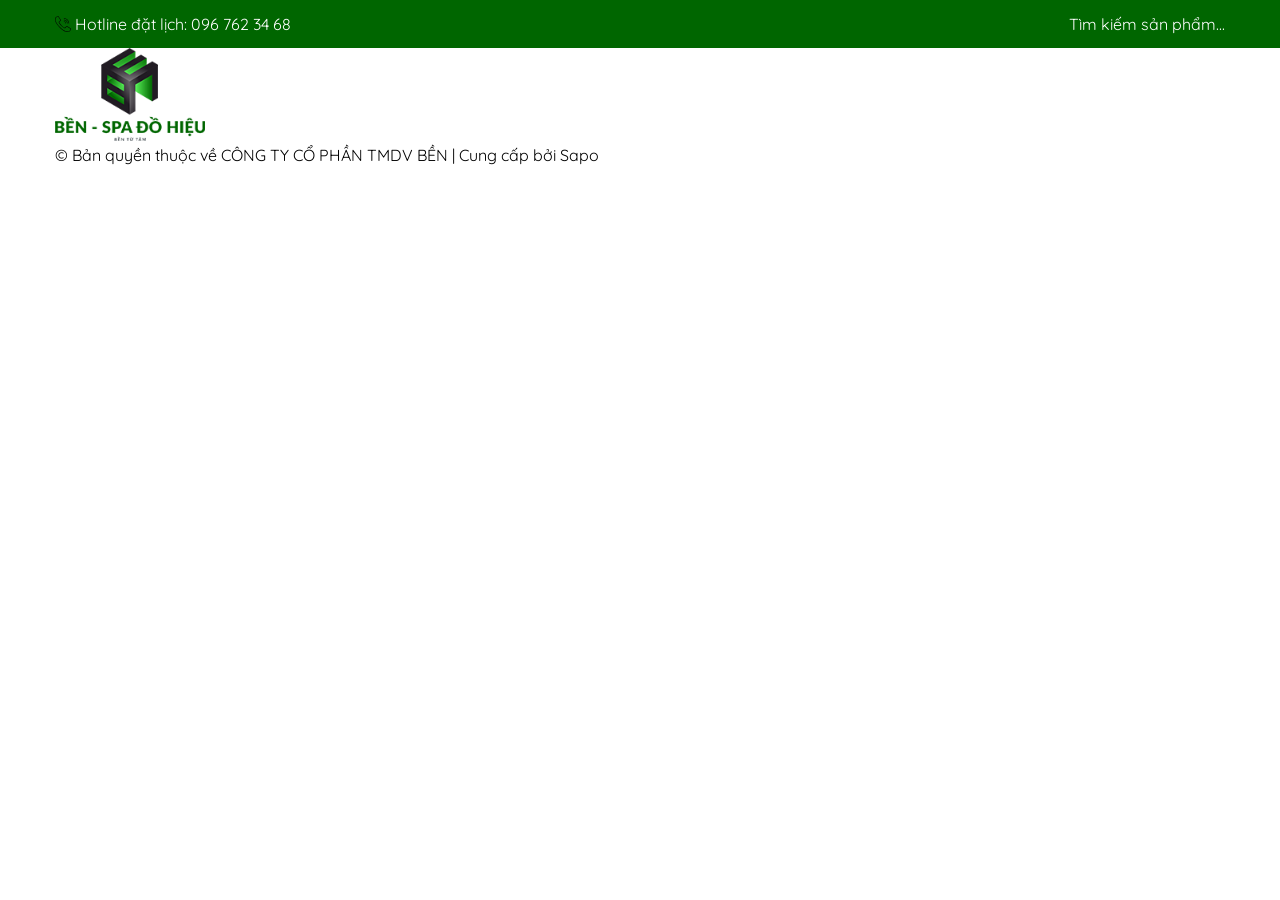
==== index.html @ 75531439 "init project" ====
<!DOCTYPE html>
<html lang="en">

<head>
    <meta charset="UTF-8">
    <meta name="viewport" content="width=device-width, initial-scale=1.0">
    <title>Bền Spa đồ hiệu</title>
    <link rel="icon" type="image/png" href="./img/favicon-96x96.png" sizes="96x96" />
    <link rel="icon" type="image/svg+xml" href="./img/favicon.svg" />
    <link rel="shortcut icon" href="./img/favicon.ico" />
    <link rel="apple-touch-icon" sizes="180x180" href="./img/apple-touch-icon.png" />
    <link rel="manifest" href="./img/site.webmanifest" />
    <link rel="preconnect" href="https://fonts.googleapis.com">
    <link rel="preconnect" href="https://fonts.gstatic.com" crossorigin>
    <link href="https://fonts.googleapis.com/css2?family=Quicksand:wght@300..700&display=swap" rel="stylesheet">
    <link rel="stylesheet" href="./css/layout.css">

</head>

<body>
    <header>
        <div class="top">
            <div class="container">
                <div class="left">
                    <img src="./img/call.svg" alt="call">
                    <span>Hotline đặt lịch: 096 762 34 68 </span>

                </div>
                <div class="right">Tìm kiếm sản phẩm...</div>
            </div>
        </div>
        <div class="menu">
            <div class="container">
                <img width="150" height="93" src="./img/logo.webp" alt="Logo Bền" />
            </div>
        </div>
    </header>
    <footer class="container">© Bản quyền thuộc về CÔNG TY CỔ PHẦN TMDV BỀN | Cung cấp bởi Sapo</footer>
</body>

</html>
---- css/layout.css ----
body {
    margin: 0;
    font-family: "Quicksand", sans-serif;
}

.container {
    width: 100%;
    max-width: 1170px;
    margin: 0 auto;
}

header .top {
    background: #060;
    height: 48px;
    color: white;
    display: flex;
    align-items: center;
}

.top .container {
    display: flex;
    justify-content: space-between;

}

.top .left {
    display: flex;
    align-items: center;
    gap: 4px;
}
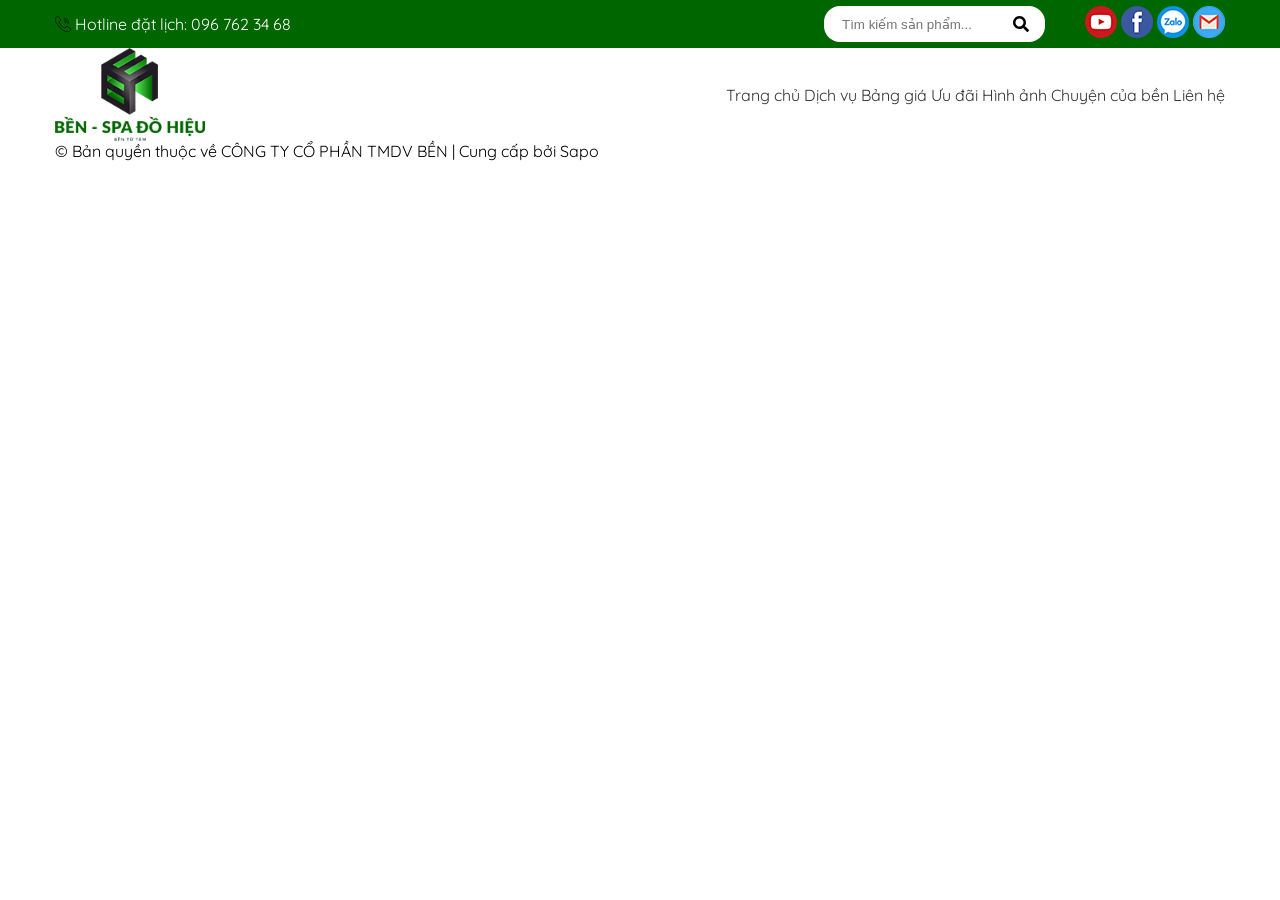
==== commit 2865b623: "sua giao dien dang nhap" ====
--- a/index.html
+++ b/index.html
@@ -2,40 +2,70 @@
 <html lang="en">
 
 <head>
-    <meta charset="UTF-8">
-    <meta name="viewport" content="width=device-width, initial-scale=1.0">
-    <title>Bền Spa đồ hiệu</title>
-    <link rel="icon" type="image/png" href="./img/favicon-96x96.png" sizes="96x96" />
-    <link rel="icon" type="image/svg+xml" href="./img/favicon.svg" />
-    <link rel="shortcut icon" href="./img/favicon.ico" />
-    <link rel="apple-touch-icon" sizes="180x180" href="./img/apple-touch-icon.png" />
-    <link rel="manifest" href="./img/site.webmanifest" />
-    <link rel="preconnect" href="https://fonts.googleapis.com">
-    <link rel="preconnect" href="https://fonts.gstatic.com" crossorigin>
-    <link href="https://fonts.googleapis.com/css2?family=Quicksand:wght@300..700&display=swap" rel="stylesheet">
-    <link rel="stylesheet" href="./css/layout.css">
-
+  <meta charset="UTF-8" />
+  <meta name="viewport" content="width=device-width, initial-scale=1.0" />
+  <title>Bền Spa đồ hiệu</title>
+  <link rel="icon" type="image/png" href="./img/favicon-96x96.png" sizes="96x96" />
+  <link rel="icon" type="image/svg+xml" href="./img/favicon.svg" />
+  <link rel="shortcut icon" href="./img/favicon.ico" />
+  <link rel="apple-touch-icon" sizes="180x180" href="./img/apple-touch-icon.png" />
+  <link rel="manifest" href="./img/site.webmanifest" />
+  <link rel="preconnect" href="https://fonts.googleapis.com" />
+  <link rel="preconnect" href="https://fonts.gstatic.com" crossorigin />
+  <link href="https://fonts.googleapis.com/css2?family=Quicksand:wght@300..700&display=swap" rel="stylesheet" />
+  <link rel="stylesheet" href="./css/layout.css" />
 </head>
 
 <body>
-    <header>
-        <div class="top">
-            <div class="container">
-                <div class="left">
-                    <img src="./img/call.svg" alt="call">
-                    <span>Hotline đặt lịch: 096 762 34 68 </span>
+  <header>
+    <div class="top">
+      <div class="container">
+        <div class="left">
+          <img src="./img/call.svg" alt="call" />
+          <span>Hotline đặt lịch: 096 762 34 68 </span>
+        </div>
+        <div class="right">
+          <!-- Tìm kiếm sản phẩm... -->
+          <div class="search-box">
+            <input placeholder="Tìm kiếm sản phẩm..." />
+            <img src="./img/search.svg" alt="search">
+          </div>
+          <div class="social">
+            <a href="#">
+              <img src="./img/youtube.webp" alt="">
+            </a>
+            <a href="https://www.facebook.com/benspadohieu">
+              <img src="./img/facebook.webp" alt="">
+            </a>
+            <a href="https://zalo.me/0967623468">
+              <img src="./img/zaloico.webp" alt="">
+            </a>
+            <a href="mailto:ben84.jsc@gmail.com">
+              <img src="./img/emailicon.webp" alt="">
+            </a>
+          </div>
 
-                </div>
-                <div class="right">Tìm kiếm sản phẩm...</div>
-            </div>
         </div>
-        <div class="menu">
-            <div class="container">
-                <img width="150" height="93" src="./img/logo.webp" alt="Logo Bền" />
-            </div>
-        </div>
-    </header>
-    <footer class="container">© Bản quyền thuộc về CÔNG TY CỔ PHẦN TMDV BỀN | Cung cấp bởi Sapo</footer>
+      </div>
+    </div>
+    <div class="menu">
+      <div class="container">
+        <img width="150" height="93" src="./img/logo.webp" alt="Logo Bền" />
+        <nav>
+          <a href="./page/home.html">Trang chủ</a>
+          <a href="./page/dichvu.html">Dịch vụ</a>
+          <a href="./page/banggia.html"> Bảng giá </a>
+          <a href="./page/uudai.html"> Ưu đãi</a>
+          <a href="./page/hinhanh.html"> Hình ảnh </a>
+          <a href="./page/chuyencuaben.html"> Chuyện của bền </a>
+          <a href="./page/lienhe.html"> Liên hệ </a>
+        </nav>
+      </div>
+    </div>
+  </header>
+  <footer class="container">
+    © Bản quyền thuộc về CÔNG TY CỔ PHẦN TMDV BỀN | Cung cấp bởi Sapo
+  </footer>
 </body>
 
 </html>
--- a/css/layout.css
+++ b/css/layout.css
@@ -17,6 +17,10 @@
     align-items: center;
 }
 
+.social a {
+    text-decoration: none;
+}
+
 .top .container {
     display: flex;
     justify-content: space-between;
@@ -27,4 +31,38 @@
     display: flex;
     align-items: center;
     gap: 4px;
+}
+
+.menu .container {
+    display: flex;
+    align-items: center;
+    justify-content: space-between;
+}
+
+.menu a {
+    text-decoration: none;
+    color: #333;
+}
+
+.menu a:hover {
+    color: blue;
+}
+
+.top .right {
+    display: flex;
+    align-items: center;
+    gap: 40px;
+}
+
+.search-box {
+    background: white;
+    padding: 0 16px;
+    border-radius: 16px;
+    display: flex;
+    align-items: center;
+}
+
+.search-box input {
+    height: 34px;
+    border: none;
 }
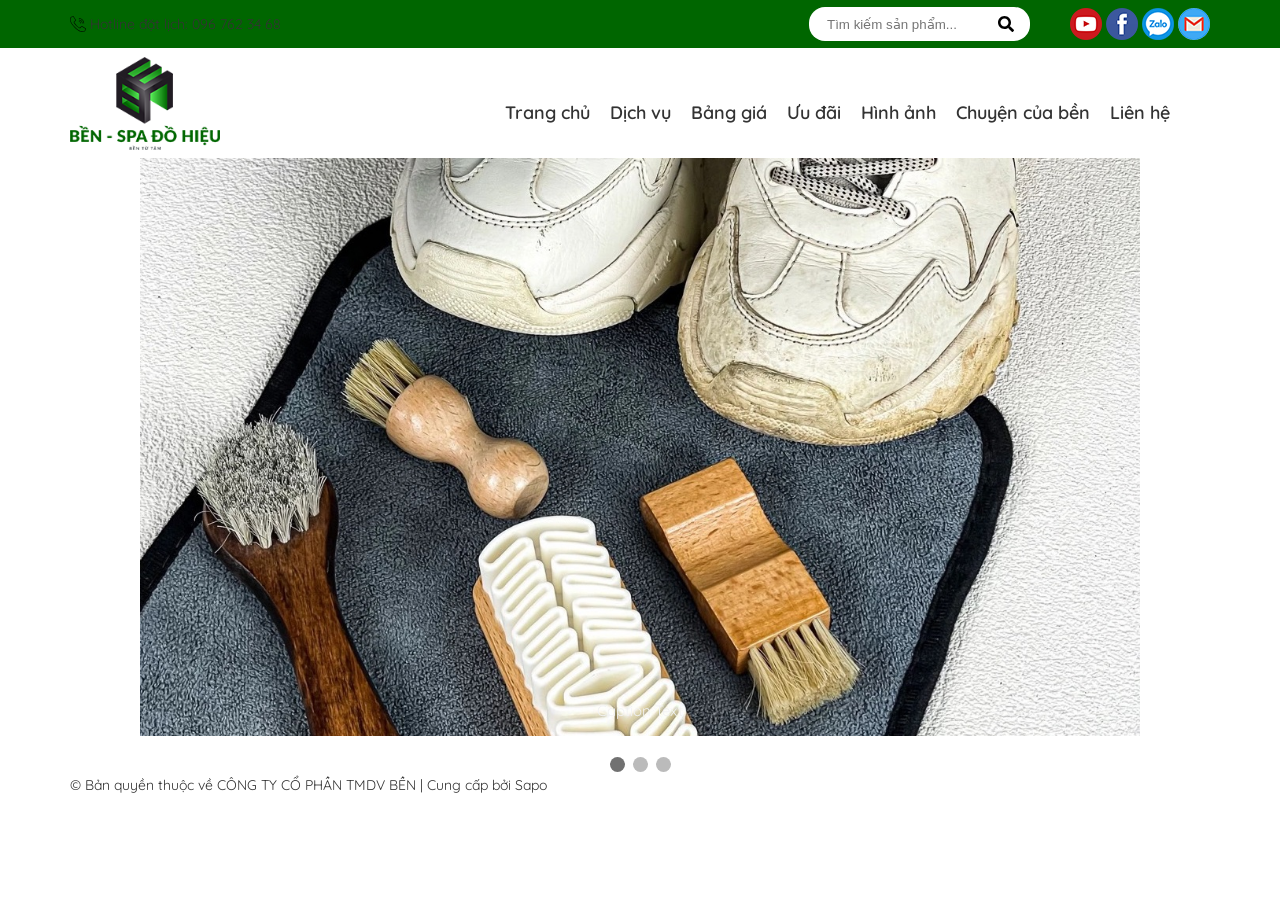
==== commit 5ef40018: "cap nhat lai moi nhat" ====
--- a/index.html
+++ b/index.html
@@ -3,7 +3,7 @@
 
 <head>
   <meta charset="UTF-8" />
-  <meta name="viewport" content="width=device-width, initial-scale=1.0" />
+  <meta name="viewport" c, \ontent="width=device-width, initial-scale=1.0" />
   <title>Bền Spa đồ hiệu</title>
   <link rel="icon" type="image/png" href="./img/favicon-96x96.png" sizes="96x96" />
   <link rel="icon" type="image/svg+xml" href="./img/favicon.svg" />
@@ -14,6 +14,8 @@
   <link rel="preconnect" href="https://fonts.gstatic.com" crossorigin />
   <link href="https://fonts.googleapis.com/css2?family=Quicksand:wght@300..700&display=swap" rel="stylesheet" />
   <link rel="stylesheet" href="./css/layout.css" />
+  <link rel="stylesheet" href="./css/slideshow.css">
+  <script src="./js/slideshow.js"></script>
 </head>
 
 <body>
@@ -51,7 +53,7 @@
     <div class="menu">
       <div class="container">
         <img width="150" height="93" src="./img/logo.webp" alt="Logo Bền" />
-        <nav>
+        <nav class="wrap-main">
           <a href="./page/home.html">Trang chủ</a>
           <a href="./page/dichvu.html">Dịch vụ</a>
           <a href="./page/banggia.html"> Bảng giá </a>
@@ -63,9 +65,43 @@
       </div>
     </div>
   </header>
+  <main>
+    <div class="slideshow-container">
+
+      <div class="mySlides fade">
+        <div class="numbertext">1 / 3</div>
+        <img src="./img/giaydacat.jpg" style="width:100%">
+        <div class="text">Caption Text</div>
+      </div>
+
+      <div class="mySlides fade">
+        <div class="numbertext">2 / 3</div>
+        <img src="./img/anhgiaycat2.jpg" style="width:100%">
+        <div class="text">Caption Two</div>
+      </div>
+
+      <div class="mySlides fade">
+        <div class="numbertext">3 / 3</div>
+        <img src="./img/giaycat3.jpg" style="width:100%">
+        <div class="text">Caption Three</div>
+      </div>
+
+    </div>
+    <br>
+
+    <div style="text-align:center">
+      <span class="dot"></span>
+      <span class="dot"></span>
+      <span class="dot"></span>
+    </div>
+
+  </main>
   <footer class="container">
     © Bản quyền thuộc về CÔNG TY CỔ PHẦN TMDV BỀN | Cung cấp bởi Sapo
   </footer>
+  <script>
+    showSlides();
+  </script>
 </body>
 
 </html>
--- a/css/layout.css
+++ b/css/layout.css
@@ -1,3 +1,7 @@
+* {
+    box-sizing: border-box;
+}
+
 body {
     margin: 0;
     font-family: "Quicksand", sans-serif;
@@ -7,6 +11,14 @@
     width: 100%;
     max-width: 1170px;
     margin: 0 auto;
+    padding-right: 15px;
+    padding-left: 15px;
+    margin-right: auto;
+    margin-left: auto;
+    box-sizing: border-box;
+    font-size: 14px;
+    color: #333;
+
 }
 
 header .top {
@@ -15,6 +27,7 @@
     color: white;
     display: flex;
     align-items: center;
+
 }
 
 .social a {
@@ -45,7 +58,13 @@
 }
 
 .menu a:hover {
-    color: blue;
+    color: green;
+    text-decoration: underline;
+}
+
+a:active {
+    color: green;
+    text-decoration: underline;
 }
 
 .top .right {
@@ -65,4 +84,28 @@
 .search-box input {
     height: 34px;
     border: none;
-}+}
+
+.wrap-main {
+    display: flex;
+    gap: 20px;
+    margin-right: 20px;
+    text-align: left;
+    font-size: 18px;
+    font-family: "Quicksand", sans-serif;
+    font-weight: 600;
+    height: 110px;
+    line-height: 110px;
+    position: relative;
+    text-decoration: none;
+    color: aliceblue;
+    padding: 0 20px;
+    padding: 10px 20px;
+}
+
+/* 
+.wrap-main, li {
+    height: 100vh;
+    display: grid;
+    place-items: center;
+} */
--- a/css/slideshow.css
+++ b/css/slideshow.css
@@ -0,0 +1,72 @@
+.mySlides {
+    display: none;
+}
+
+img {
+    vertical-align: middle;
+}
+
+/* Slideshow container */
+.slideshow-container {
+    max-width: 1000px;
+    position: relative;
+    margin: auto;
+}
+
+/* Caption text */
+.text {
+    color: #f2f2f2;
+    font-size: 15px;
+    padding: 8px 12px;
+    position: absolute;
+    bottom: 8px;
+    width: 100%;
+    text-align: center;
+}
+
+/* Number text (1/3 etc) */
+.numbertext {
+    color: #f2f2f2;
+    font-size: 12px;
+    padding: 8px 12px;
+    position: absolute;
+    top: 0;
+}
+
+/* The dots/bullets/indicators */
+.dot {
+    height: 15px;
+    width: 15px;
+    margin: 0 2px;
+    background-color: #bbb;
+    border-radius: 50%;
+    display: inline-block;
+    transition: background-color 0.6s ease;
+}
+
+.active {
+    background-color: #717171;
+}
+
+/* Fading animation */
+.fade {
+    animation-name: fade;
+    animation-duration: 1.5s;
+}
+
+@keyframes fade {
+    from {
+        opacity: .4
+    }
+
+    to {
+        opacity: 1
+    }
+}
+
+/* On smaller screens, decrease text size */
+@media only screen and (max-width: 300px) {
+    .text {
+        font-size: 11px
+    }
+}
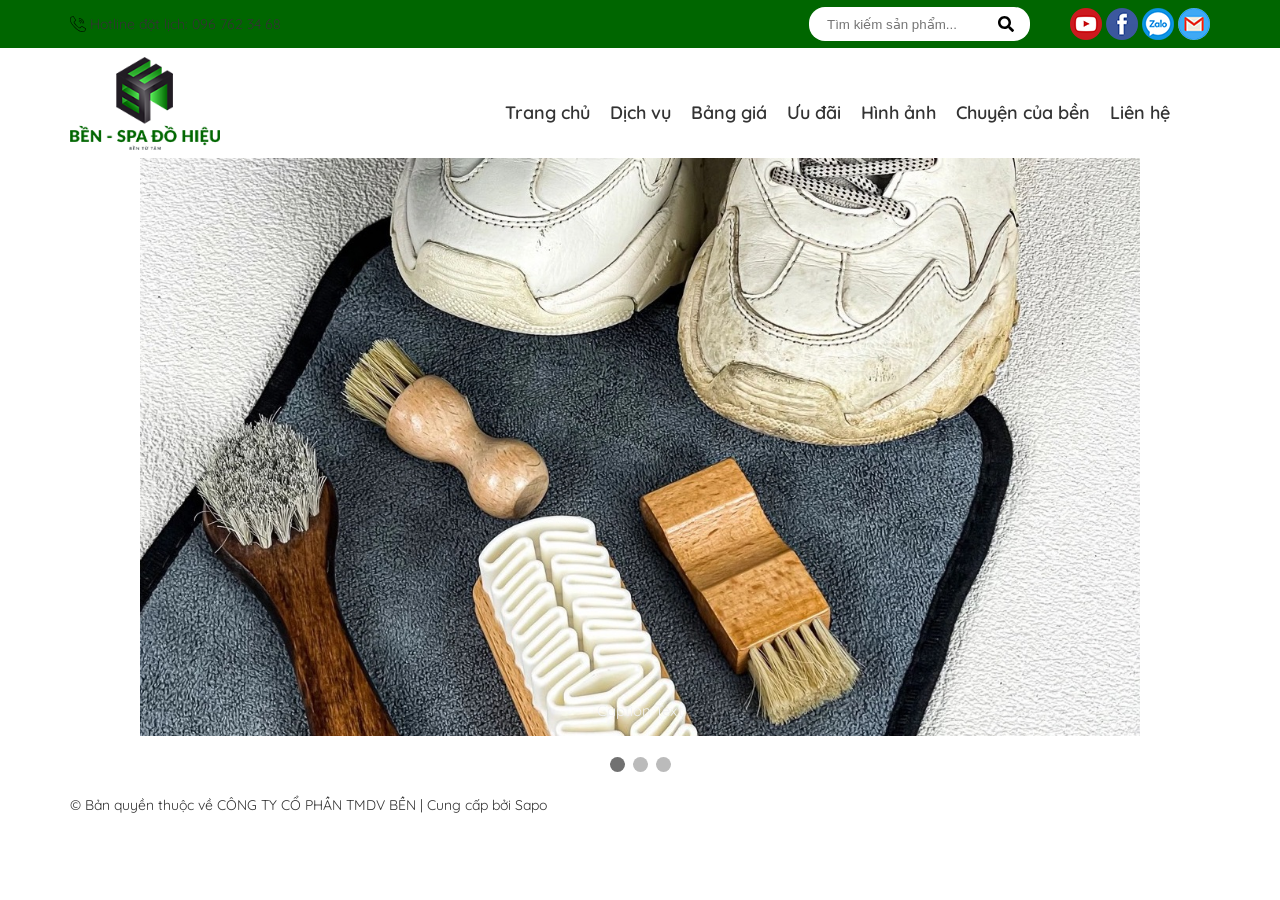
==== commit 72c735b9: "Update 2" ====
--- a/index.html
+++ b/index.html
@@ -96,6 +96,13 @@
     </div>
 
   </main>
+  <section>
+    <div>
+      <a href="">
+        <img src="" alt="">
+      </a>
+    </div>
+  </section>
   <footer class="container">
     © Bản quyền thuộc về CÔNG TY CỔ PHẦN TMDV BỀN | Cung cấp bởi Sapo
   </footer>
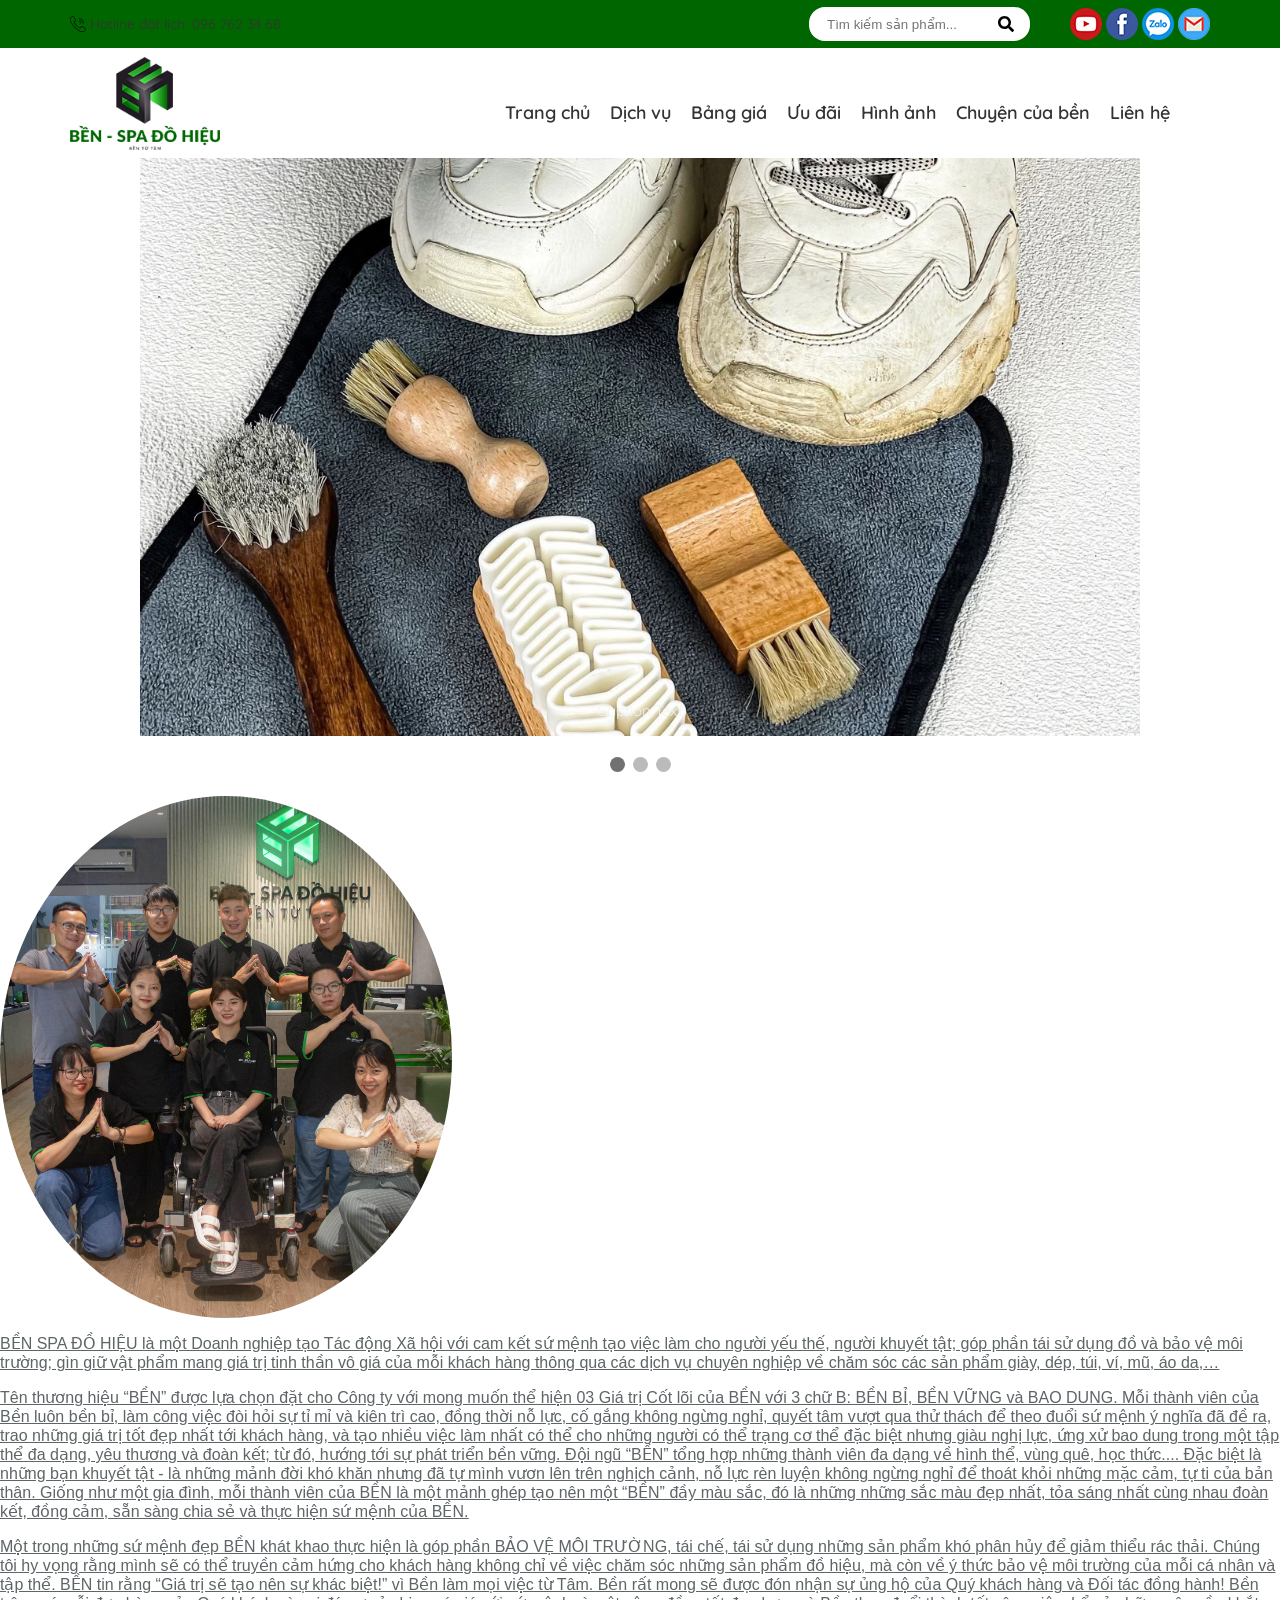
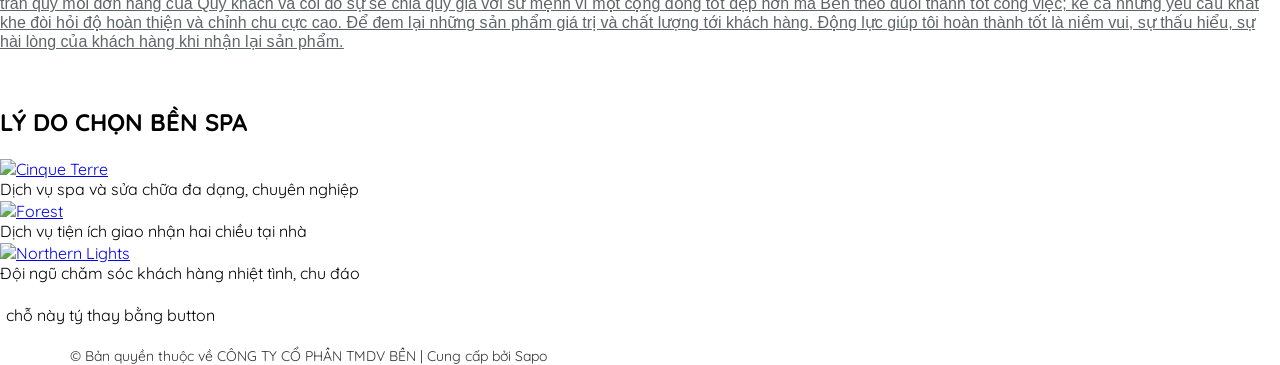
==== commit 359fe831: "update 30/11" ====
--- a/index.html
+++ b/index.html
@@ -1,114 +1,219 @@
 <!DOCTYPE html>
 <html lang="en">
-
-<head>
-  <meta charset="UTF-8" />
-  <meta name="viewport" c, \ontent="width=device-width, initial-scale=1.0" />
-  <title>Bền Spa đồ hiệu</title>
-  <link rel="icon" type="image/png" href="./img/favicon-96x96.png" sizes="96x96" />
-  <link rel="icon" type="image/svg+xml" href="./img/favicon.svg" />
-  <link rel="shortcut icon" href="./img/favicon.ico" />
-  <link rel="apple-touch-icon" sizes="180x180" href="./img/apple-touch-icon.png" />
-  <link rel="manifest" href="./img/site.webmanifest" />
-  <link rel="preconnect" href="https://fonts.googleapis.com" />
-  <link rel="preconnect" href="https://fonts.gstatic.com" crossorigin />
-  <link href="https://fonts.googleapis.com/css2?family=Quicksand:wght@300..700&display=swap" rel="stylesheet" />
-  <link rel="stylesheet" href="./css/layout.css" />
-  <link rel="stylesheet" href="./css/slideshow.css">
-  <script src="./js/slideshow.js"></script>
-</head>
-
-<body>
-  <header>
-    <div class="top">
-      <div class="container">
-        <div class="left">
-          <img src="./img/call.svg" alt="call" />
-          <span>Hotline đặt lịch: 096 762 34 68 </span>
-        </div>
-        <div class="right">
-          <!-- Tìm kiếm sản phẩm... -->
-          <div class="search-box">
-            <input placeholder="Tìm kiếm sản phẩm..." />
-            <img src="./img/search.svg" alt="search">
-          </div>
-          <div class="social">
-            <a href="#">
-              <img src="./img/youtube.webp" alt="">
-            </a>
-            <a href="https://www.facebook.com/benspadohieu">
-              <img src="./img/facebook.webp" alt="">
-            </a>
-            <a href="https://zalo.me/0967623468">
-              <img src="./img/zaloico.webp" alt="">
-            </a>
-            <a href="mailto:ben84.jsc@gmail.com">
-              <img src="./img/emailicon.webp" alt="">
-            </a>
-          </div>
-
-        </div>
-      </div>
-    </div>
-    <div class="menu">
-      <div class="container">
-        <img width="150" height="93" src="./img/logo.webp" alt="Logo Bền" />
-        <nav class="wrap-main">
-          <a href="./page/home.html">Trang chủ</a>
-          <a href="./page/dichvu.html">Dịch vụ</a>
-          <a href="./page/banggia.html"> Bảng giá </a>
-          <a href="./page/uudai.html"> Ưu đãi</a>
-          <a href="./page/hinhanh.html"> Hình ảnh </a>
-          <a href="./page/chuyencuaben.html"> Chuyện của bền </a>
-          <a href="./page/lienhe.html"> Liên hệ </a>
-        </nav>
-      </div>
-    </div>
-  </header>
-  <main>
-    <div class="slideshow-container">
-
-      <div class="mySlides fade">
-        <div class="numbertext">1 / 3</div>
-        <img src="./img/giaydacat.jpg" style="width:100%">
-        <div class="text">Caption Text</div>
-      </div>
-
-      <div class="mySlides fade">
-        <div class="numbertext">2 / 3</div>
-        <img src="./img/anhgiaycat2.jpg" style="width:100%">
-        <div class="text">Caption Two</div>
-      </div>
-
-      <div class="mySlides fade">
-        <div class="numbertext">3 / 3</div>
-        <img src="./img/giaycat3.jpg" style="width:100%">
-        <div class="text">Caption Three</div>
-      </div>
-
-    </div>
-    <br>
-
-    <div style="text-align:center">
-      <span class="dot"></span>
-      <span class="dot"></span>
-      <span class="dot"></span>
-    </div>
-
-  </main>
-  <section>
-    <div>
-      <a href="">
-        <img src="" alt="">
-      </a>
-    </div>
-  </section>
-  <footer class="container">
-    © Bản quyền thuộc về CÔNG TY CỔ PHẦN TMDV BỀN | Cung cấp bởi Sapo
-  </footer>
-  <script>
-    showSlides();
-  </script>
-</body>
-
-</html>+  <head>
+    <meta charset="UTF-8" />
+    <meta name="viewport" c, \ontent="width=device-width, initial-scale=1.0" />
+    <title>Bền Spa đồ hiệu 1</title>
+    <link
+      rel="icon"
+      type="image/png"
+      href="./img/favicon-96x96.png"
+      sizes="96x96"
+    />
+    <link rel="icon" type="image/svg+xml" href="./img/favicon.svg" />
+    <link rel="shortcut icon" href="./img/favicon.ico" />
+    <link
+      rel="apple-touch-icon"
+      sizes="180x180"
+      href="./img/apple-touch-icon.png"
+    />
+    <link rel="manifest" href="./img/site.webmanifest" />
+    <link rel="preconnect" href="https://fonts.googleapis.com" />
+    <link rel="preconnect" href="https://fonts.gstatic.com" crossorigin />
+    <link
+      href="https://fonts.googleapis.com/css2?family=Quicksand:wght@300..700&display=swap"
+      rel="stylesheet"
+    />
+    <link rel="stylesheet" href="./css/layout.css" />
+    <link rel="stylesheet" href="./css/slideshow.css" />
+    <script src="./js/slideshow.js"></script>
+  </head>
+
+  <body>
+    <header>
+      <div class="top">
+        <div class="container">
+          <div class="left">
+            <img src="./img/call.svg" alt="call" />
+            <span>Hotline đặt lịch: 096 762 34 68 </span>
+          </div>
+          <div class="right">
+            <!-- Tìm kiếm sản phẩm... -->
+            <div class="search-box">
+              <input placeholder="Tìm kiếm sản phẩm..." />
+              <img src="./img/search.svg" alt="search" />
+            </div>
+            <div class="social">
+              <a href="#">
+                <img src="./img/youtube.webp" alt="" />
+              </a>
+              <a href="https://www.facebook.com/benspadohieu">
+                <img src="./img/facebook.webp" alt="" />
+              </a>
+              <a href="https://zalo.me/0967623468">
+                <img src="./img/zaloico.webp" alt="" />
+              </a>
+              <a href="mailto:ben84.jsc@gmail.com">
+                <img src="./img/emailicon.webp" alt="" />
+              </a>
+            </div>
+          </div>
+        </div>
+      </div>
+      <div class="menu">
+        <div class="container">
+          <img width="150" height="93" src="./img/logo.webp" alt="Logo Bền" />
+          <nav class="wrap-main">
+            <a href="./page/home.html">Trang chủ</a>
+            <a href="./page/dichvu.html">Dịch vụ</a>
+            <a href="./page/banggia.html"> Bảng giá </a>
+            <a href="./page/uudai.html"> Ưu đãi</a>
+            <a href="./page/hinhanh.html"> Hình ảnh </a>
+            <a href="./page/chuyencuaben.html"> Chuyện của bền </a>
+            <a href="./page/lienhe.html"> Liên hệ </a>
+          </nav>
+        </div>
+      </div>
+    </header>
+    <main>
+      <div class="slideshow-container">
+        <div class="mySlides fade">
+          <div class="numbertext">1 / 3</div>
+          <img src="./img/giaydacat.jpg" style="width: 100%" />
+          <div class="text">Caption Text</div>
+        </div>
+
+        <div class="mySlides fade">
+          <div class="numbertext">2 / 3</div>
+          <img src="./img/anhgiaycat2.jpg" style="width: 100%" />
+          <div class="text">Caption Two</div>
+        </div>
+
+        <div class="mySlides fade">
+          <div class="numbertext">3 / 3</div>
+          <img src="./img/giaycat3.jpg" style="width: 100%" />
+          <div class="text">Caption Three</div>
+        </div>
+      </div>
+      <br />
+
+      <div style="text-align: center">
+        <span class="dot"></span>
+        <span class="dot"></span>
+        <span class="dot"></span>
+      </div>
+    </main>
+    <section>
+      <div class="section">
+        <a href="./gioithieudau.html">
+          <div>
+            <img
+              class="lazyload"
+              src="./img/anhtatcamoinguoi.webp"
+              alt="Giới thiệu"
+            />
+          </div>
+          <div class="contentpage">
+            <p class="des_title">
+              BỀN SPA ĐỒ HIỆU là một Doanh nghiệp tạo Tác động Xã hội với cam
+              kết sứ mệnh tạo việc làm cho người yếu thế, người khuyết tật; góp
+              phần tái sử dụng đồ và bảo vệ môi trường; gìn giữ vật phẩm mang
+              giá trị tinh thần vô giá của mỗi khách hàng thông qua các dịch vụ
+              chuyên nghiệp về chăm sóc các sản phẩm giày, dép, túi, ví, mũ, áo
+              da,…
+            </p>
+            <p class="des_title">
+              Tên thương hiệu “BỀN” được lựa chọn đặt cho Công ty với mong muốn
+              thể hiện 03 Giá trị Cốt lõi của BỀN với 3 chữ B: BỀN BỈ, BỀN VỮNG
+              và BAO DUNG. Mỗi thành viên của Bền luôn bền bỉ, làm công việc đòi
+              hỏi sự tỉ mỉ và kiên trì cao, đồng thời nỗ lực, cố gắng không
+              ngừng nghỉ, quyết tâm vượt qua thử thách để theo đuổi sứ mệnh ý
+              nghĩa đã đề ra, trao những giá trị tốt đẹp nhất tới khách hàng, và
+              tạo nhiều việc làm nhất có thể cho những người có thể trạng cơ thể
+              đặc biệt nhưng giàu nghị lực, ứng xử bao dung trong một tập thể đa
+              dạng, yêu thương và đoàn kết; từ đó, hướng tới sự phát triển bền
+              vững. Đội ngũ “BỀN” tổng hợp những thành viên đa dạng về hình thể,
+              vùng quê, học thức.... Đặc biệt là những bạn khuyết tật - là những
+              mảnh đời khó khăn nhưng đã tự mình vươn lên trên nghịch cảnh, nỗ
+              lực rèn luyện không ngừng nghỉ để thoát khỏi những mặc cảm, tự ti
+              của bản thân. Giống như một gia đình, mỗi thành viên của BỀN là
+              một mảnh ghép tạo nên một “BỀN” đầy màu sắc, đó là những những sắc
+              màu đẹp nhất, tỏa sáng nhất cùng nhau đoàn kết, đồng cảm, sẵn sàng
+              chia sẻ và thực hiện sứ mệnh của BỀN.
+            </p>
+            <p class="des_title">
+              Một trong những sứ mệnh đẹp BỀN khát khao thực hiện là góp phần
+              BẢO VỆ MÔI TRƯỜNG, tái chế, tái sử dụng những sản phẩm khó phân
+              hủy để giảm thiểu rác thải. Chúng tôi hy vọng rằng mình sẽ có thể
+              truyền cảm hứng cho khách hàng không chỉ về việc chăm sóc những
+              sản phẩm đồ hiệu, mà còn về ý thức bảo vệ môi trường của mỗi cá
+              nhân và tập thể. BỀN tin rằng “Giá trị sẽ tạo nên sự khác biệt!”
+              vì Bền làm mọi việc từ Tâm. Bền rất mong sẽ được đón nhận sự ủng
+              hộ của Quý khách hàng và Đối tác đồng hành! Bền trân quý mỗi đơn
+              hàng của Quý khách và coi đó sự sẻ chia quý giá với sứ mệnh vì một
+              cộng đồng tốt đẹp hơn mà Bền theo đuổi thành tốt công việc; kể cả
+              những yêu cầu khắt khe đòi hỏi độ hoàn thiện và chỉnh chu cực cao.
+              Để đem lại những sản phẩm giá trị và chất lượng tới khách hàng.
+              Động lực giúp tôi hoàn thành tốt là niềm vui, sự thấu hiểu, sự hài
+              lòng của khách hàng khi nhận lại sản phẩm.
+            </p>
+          </div>
+        </a>
+      </div>
+    </section>
+    <aside>
+      <h2>LÝ DO CHỌN BỀN SPA</h2>
+
+      <div class="responsive">
+        <div class="gallery">
+          <a target="_blank" href="img_5terre.jpg">
+            <img
+              src="img_5terre.jpg"
+              alt="Cinque Terre"
+              width="600"
+              height="400"
+            />
+          </a>
+          <div class="desc">Dịch vụ spa và sửa chữa đa dạng, chuyên nghiệp</div>
+        </div>
+      </div>
+
+      <div class="responsive">
+        <div class="gallery">
+          <a target="_blank" href="img_forest.jpg">
+            <img src="img_forest.jpg" alt="Forest" width="600" height="400" />
+          </a>
+          <div class="desc">Dịch vụ tiện ích giao nhận hai chiều tại nhà</div>
+        </div>
+      </div>
+
+      <div class="responsive">
+        <div class="gallery">
+          <a target="_blank" href="img_lights.jpg">
+            <img
+              src="img_lights.jpg"
+              alt="Northern Lights"
+              width="600"
+              height="400"
+            />
+          </a>
+          <div class="desc">
+            Đội ngũ chăm sóc khách hàng nhiệt tình, chu đáo
+          </div>
+        </div>
+      </div>
+
+      <div class="clearfix"></div>
+
+      <div style="padding: 6px">
+        <p>chỗ này tý thay bằng button</p>
+      </div>
+    </aside>
+    <footer class="container">
+      © Bản quyền thuộc về CÔNG TY CỔ PHẦN TMDV BỀN | Cung cấp bởi Sapo
+    </footer>
+    <script>
+      showSlides();
+    </script>
+  </body>
+</html>
--- a/css/layout.css
+++ b/css/layout.css
@@ -108,4 +108,63 @@
     height: 100vh;
     display: grid;
     place-items: center;
-} */+} */
+ .section {
+     display: inline;
+    max-width: 1170px;
+    width: 100%;
+    padding-right: 15px;
+    padding-left: 15px;
+    margin-right: auto;
+    margin-left: auto;
+ }
+ .section .banner_about a img{
+        box-shadow: 4px 0 25px 0 rgba(0, 0, 0, 0.2);
+        border-radius: 50%;
+        padding: 3px;
+ }
+.lazyload {
+    display: inline;
+    width: 452px;
+        height: 522px;
+        border-radius: 50%;
+        object-fit: cover;
+}
+.lazyload:hover {
+    transform: scale(1.1);
+    /* Tăng kích thước khi hover */
+    box-shadow: 0px 5px 10px rgba(0, 0, 0, 0.2);
+    /* Thêm bóng đổ */
+}
+
+.contentpage{
+    display: inline;
+        font-family: "Avo", sans-serif;
+        font-size: 16px;
+        font-weight: 400;
+        color: #5d6567;
+        box-sizing: border-box;
+        display: block;
+        unicode-bidi: isolate;
+}
+.contentpage a:hover {
+    color: #060;
+    cursor: pointer;
+    text-decoration: underline;
+
+}
+
+.contentpage a {
+    text-decoration: none;
+}
+.des_title{
+            display: block;
+            margin-block-start: 1em;
+            margin-block-end: 1em;
+            margin-inline-start: 0px;
+            margin-inline-end: 0px;
+            unicode-bidi: isolate;
+}
+.des_title{
+    text-decoration: underline;
+}
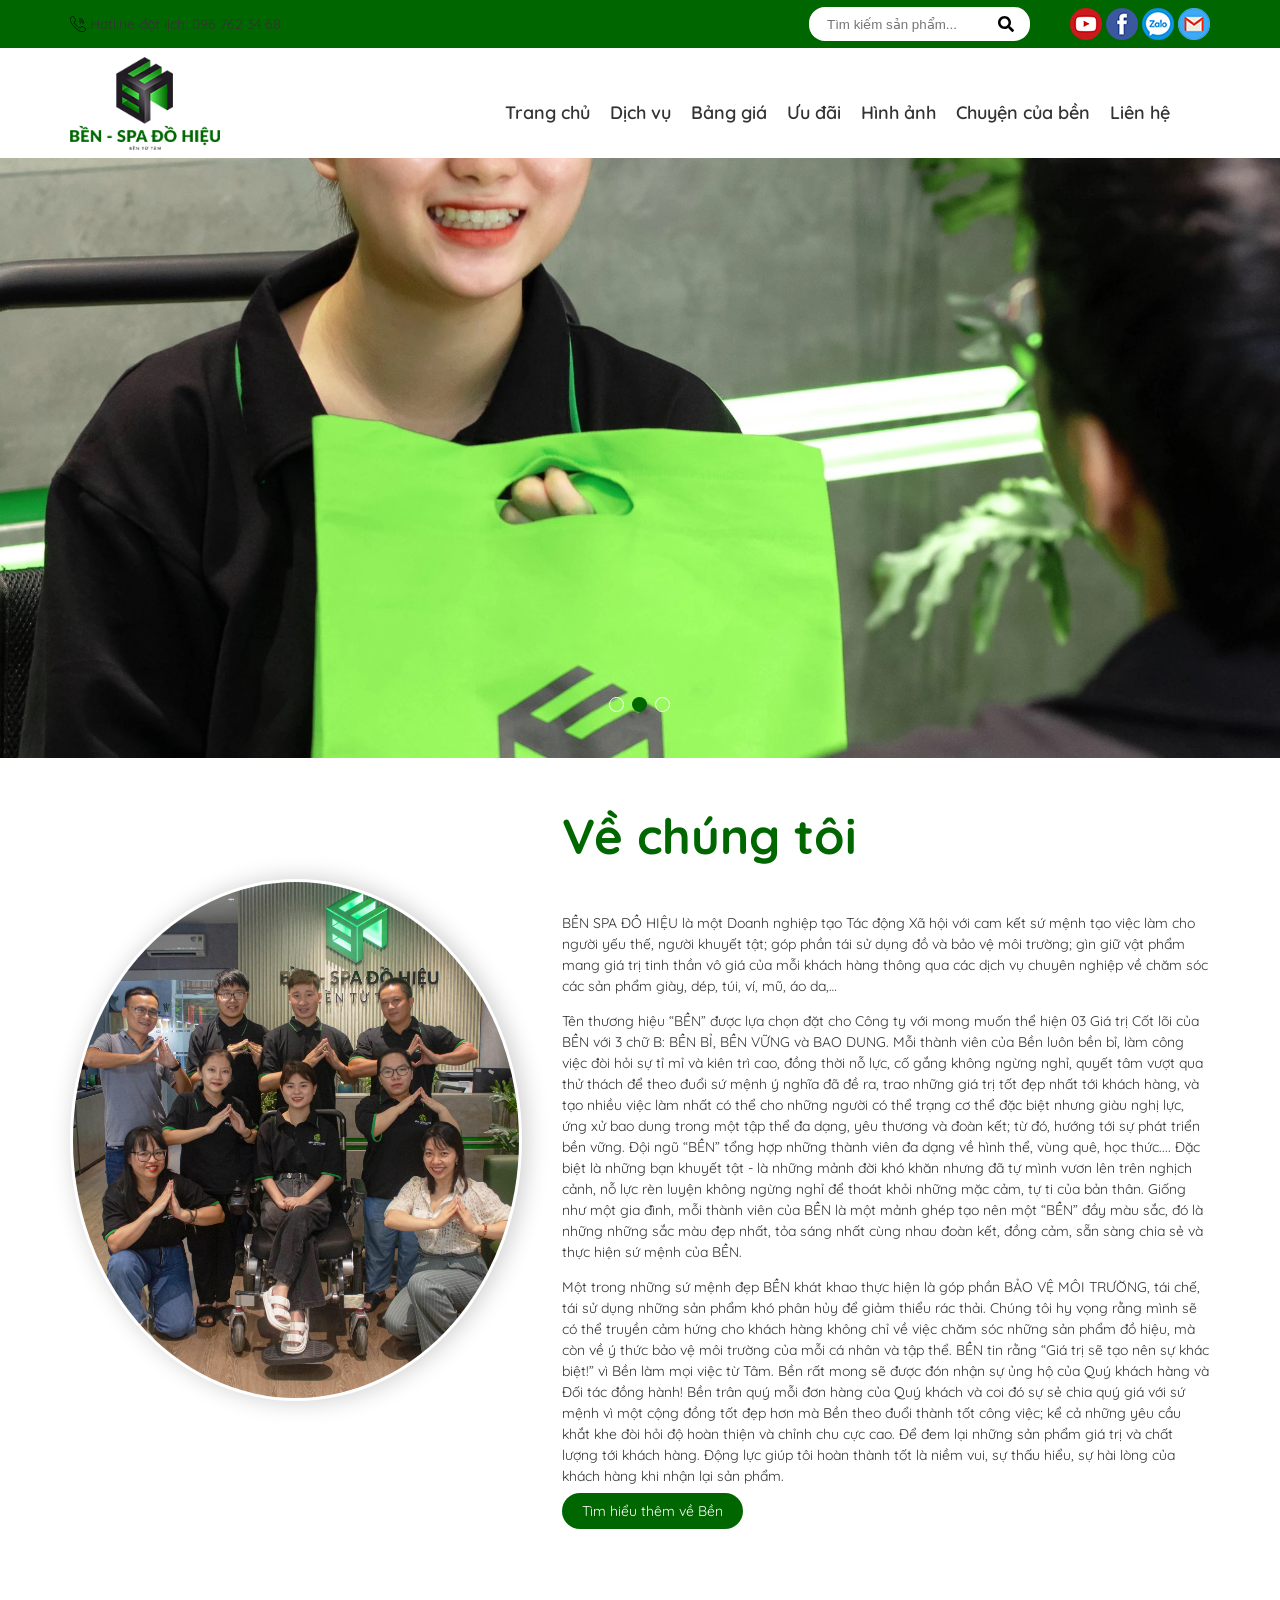
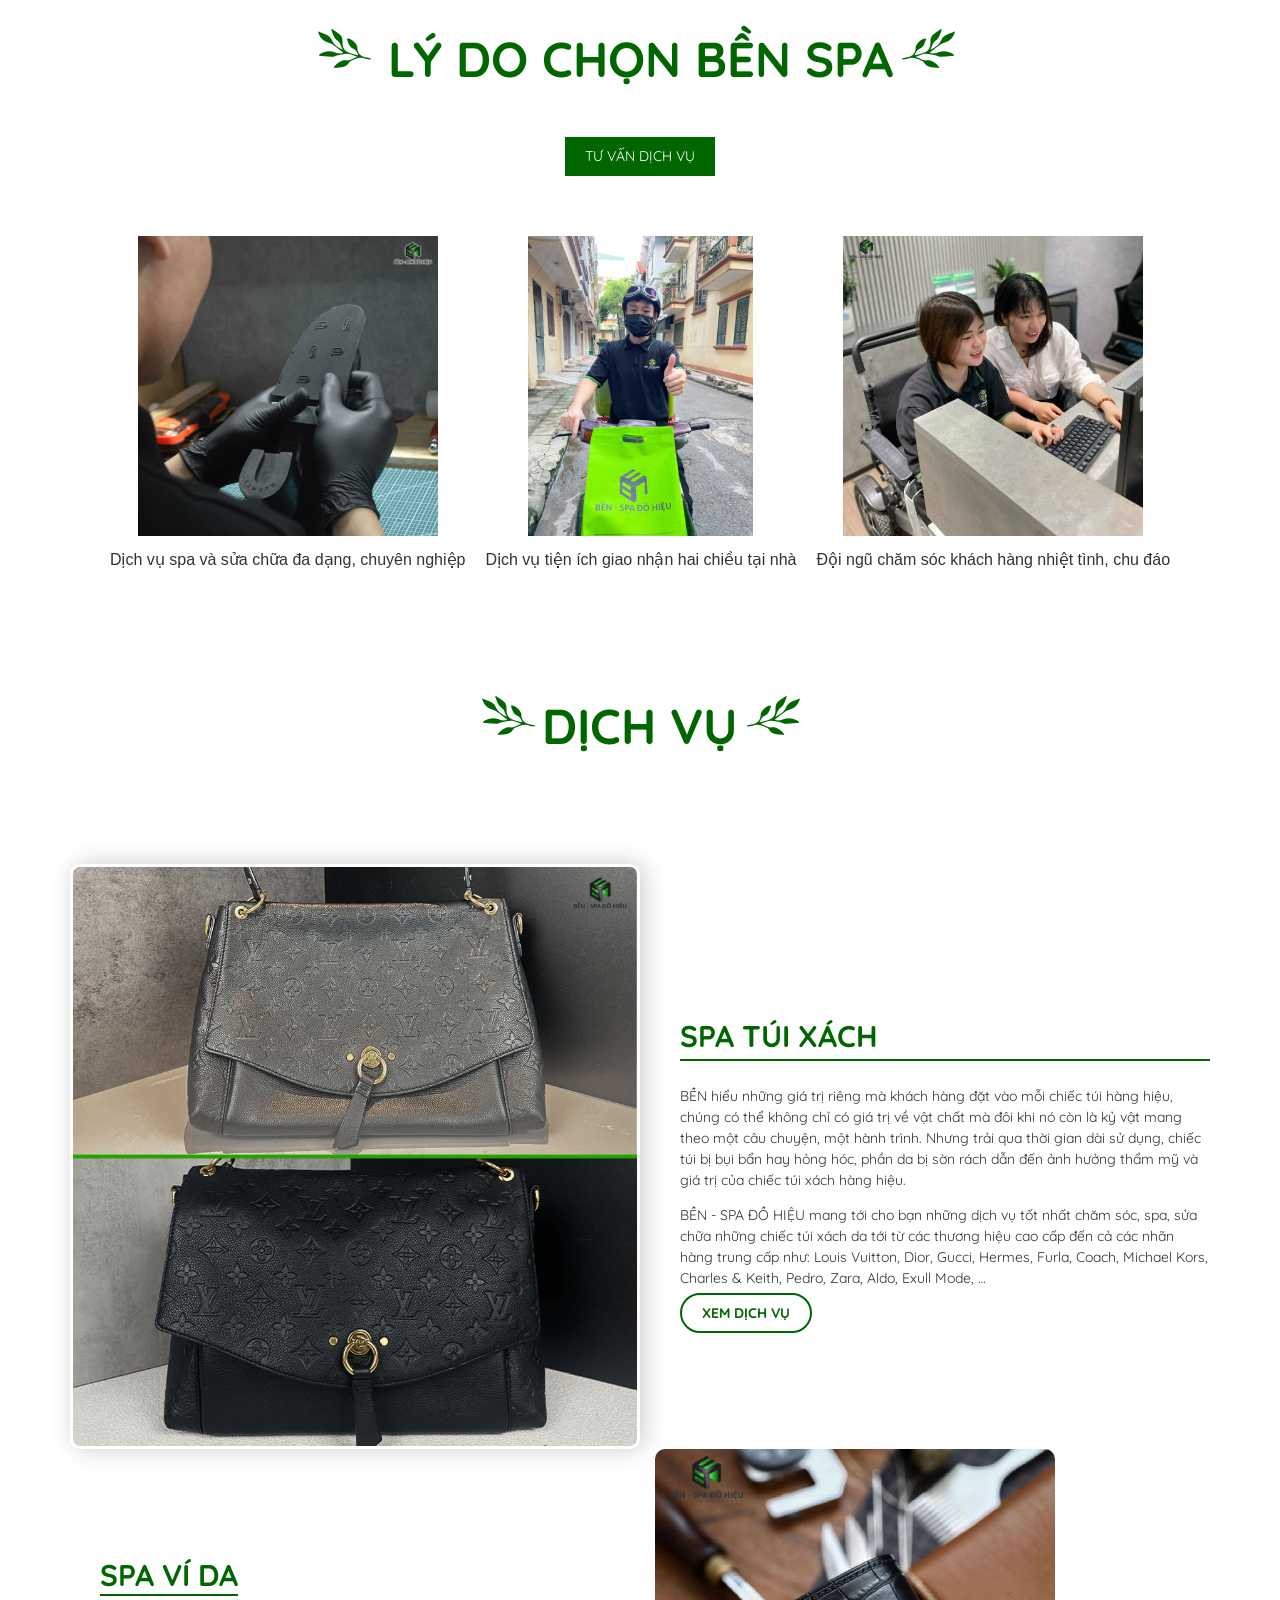
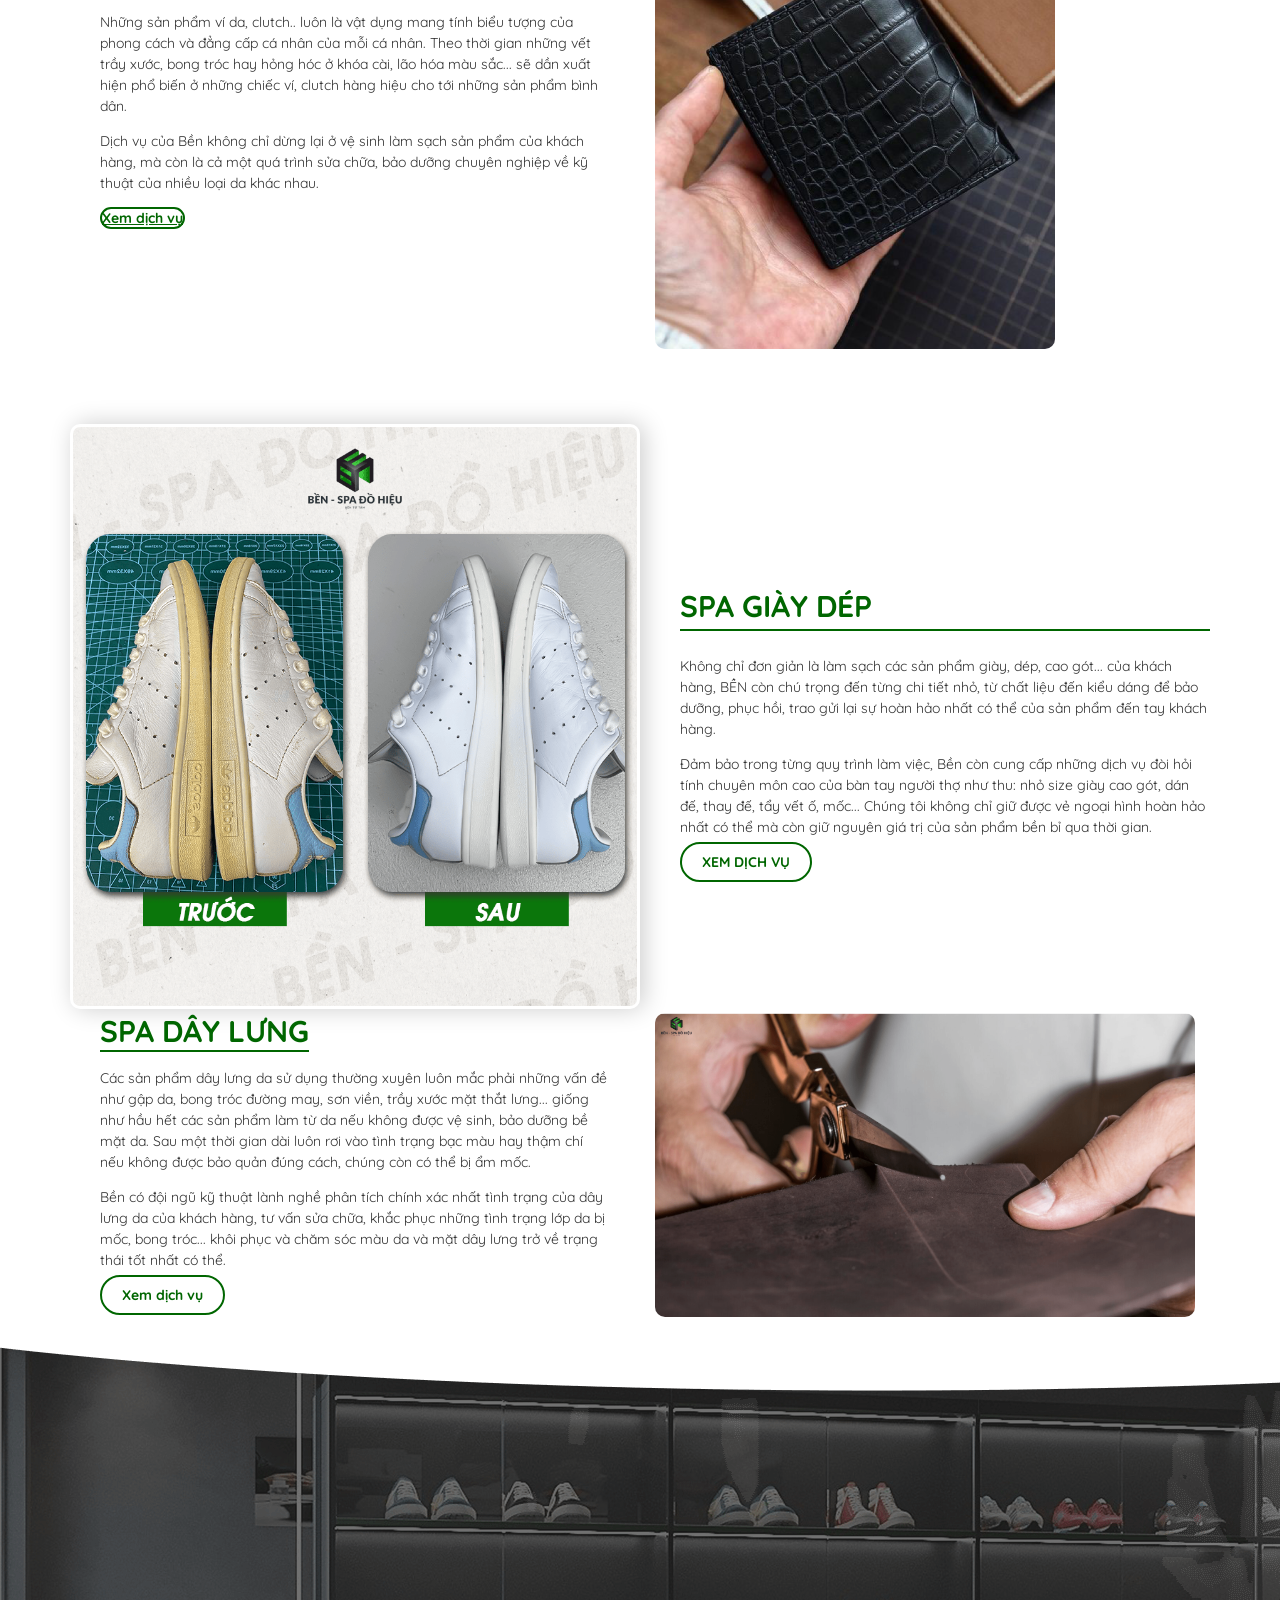
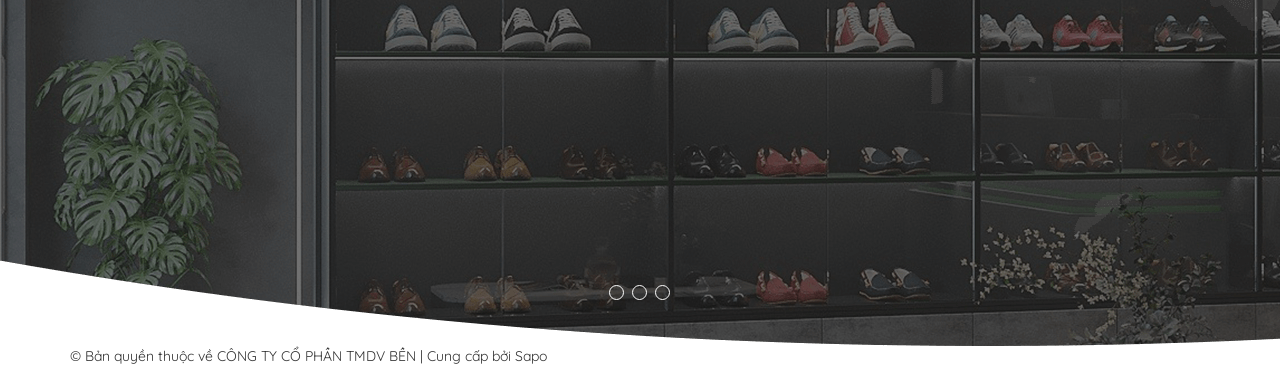
==== commit 2bc74372: "03/01/2025" ====
--- a/index.html
+++ b/index.html
@@ -1,219 +1,350 @@
 <!DOCTYPE html>
 <html lang="en">
-  <head>
-    <meta charset="UTF-8" />
-    <meta name="viewport" c, \ontent="width=device-width, initial-scale=1.0" />
-    <title>Bền Spa đồ hiệu 1</title>
-    <link
-      rel="icon"
-      type="image/png"
-      href="./img/favicon-96x96.png"
-      sizes="96x96"
-    />
-    <link rel="icon" type="image/svg+xml" href="./img/favicon.svg" />
-    <link rel="shortcut icon" href="./img/favicon.ico" />
-    <link
-      rel="apple-touch-icon"
-      sizes="180x180"
-      href="./img/apple-touch-icon.png"
-    />
-    <link rel="manifest" href="./img/site.webmanifest" />
-    <link rel="preconnect" href="https://fonts.googleapis.com" />
-    <link rel="preconnect" href="https://fonts.gstatic.com" crossorigin />
-    <link
-      href="https://fonts.googleapis.com/css2?family=Quicksand:wght@300..700&display=swap"
-      rel="stylesheet"
-    />
-    <link rel="stylesheet" href="./css/layout.css" />
-    <link rel="stylesheet" href="./css/slideshow.css" />
-    <script src="./js/slideshow.js"></script>
-  </head>
-
-  <body>
-    <header>
-      <div class="top">
+
+<head>
+  <meta charset="UTF-8" />
+  <meta name="viewport" c, \ontent="width=device-width, initial-scale=1.0" />
+  <title>Bền Spa đồ hiệu 1</title>
+  <link rel="icon" type="image/png" href="./img/favicon-96x96.png" sizes="96x96" />
+  <link rel="icon" type="image/svg+xml" href="./img/favicon.svg" />
+  <link rel="shortcut icon" href="./img/favicon.ico" />
+  <link rel="apple-touch-icon" sizes="180x180" href="./img/apple-touch-icon.png" />
+  <link rel="manifest" href="./img/site.webmanifest" />
+  <link rel="preconnect" href="https://fonts.googleapis.com" />
+  <link rel="preconnect" href="https://fonts.gstatic.com" crossorigin />
+  <link href="https://fonts.googleapis.com/css2?family=Quicksand:wght@300..700&display=swap" rel="stylesheet" />
+  <link rel="stylesheet" href="./css/layout.css" />
+  <link rel="stylesheet" href="./css/slideshow.css" />
+  <link rel="stylesheet" href="./css/homepage.css">
+  <script src="./js/slideshow.js"></script>
+</head>
+
+<body>
+  <header>
+    <div class="top">
+      <div class="container">
+        <div class="left">
+          <img src="./img/call.svg" alt="call" />
+          <span>Hotline đặt lịch: 096 762 34 68 </span>
+        </div>
+        <div class="right">
+          <!-- Tìm kiếm sản phẩm... -->
+          <div class="search-box">
+            <input placeholder="Tìm kiếm sản phẩm..." />
+            <img src="./img/search.svg" alt="search" />
+          </div>
+          <div class="social">
+            <a href="#">
+              <img src="./img/youtube.webp" alt="" />
+            </a>
+            <a href="https://www.facebook.com/benspadohieu">
+              <img src="./img/facebook.webp" alt="" />
+            </a>
+            <a href="https://zalo.me/0967623468">
+              <img src="./img/zaloico.webp" alt="" />
+            </a>
+            <a href="mailto:ben84.jsc@gmail.com">
+              <img src="./img/emailicon.webp" alt="" />
+            </a>
+          </div>
+        </div>
+      </div>
+    </div>
+    <div class="menu">
+      <div class="container">
+        <img width="150" height="93" src="./img/logo.webp" alt="Logo Bền" />
+        <nav class="wrap-main">
+          <a href="./page/home.html">Trang chủ</a>
+          <a href="./page/dichvu.html">Dịch vụ</a>
+          <a href="./page/banggia.html"> Bảng giá </a>
+          <a href="./page/uudai.html"> Ưu đãi</a>
+          <a href="./page/hinhanh.html"> Hình ảnh </a>
+          <a href="./page/chuyencuaben.html"> Chuyện của bền </a>
+          <a href="./page/lienhe.html"> Liên hệ </a>
+        </nav>
+      </div>
+    </div>
+  </header>
+  <main>
+    <div class="slideshow-container">
+      <div class="mySlides fade">
+        <img src="./img/giaydacat.jpg" />
+      </div>
+
+      <div class="mySlides fade">
+        <img src="./img/anhgiaycat2.jpg" />
+      </div>
+
+      <div class="mySlides fade">
+        <img src="./img/giaycat3.jpg" />
+      </div>
+
+      <div class="dots">
+        <span class="dot"></span>
+        <span class="dot"></span>
+        <span class="dot"></span>
+      </div>
+      </section>
+
+  </main>
+  <section class="section about">
+    <div class="container">
+      <a href="./gioithieudau.html">
+        <img class="lazyload" src="./img/anhtatcamoinguoi.webp" alt="Giới thiệu" />
+      </a>
+      <div class="contentpage">
+        <h2>Về chúng tôi </h2>
+        <p class="des_title">
+          BỀN SPA ĐỒ HIỆU là một Doanh nghiệp tạo Tác động Xã hội với cam
+          kết sứ mệnh tạo việc làm cho người yếu thế, người khuyết tật; góp
+          phần tái sử dụng đồ và bảo vệ môi trường; gìn giữ vật phẩm mang
+          giá trị tinh thần vô giá của mỗi khách hàng thông qua các dịch vụ
+          chuyên nghiệp về chăm sóc các sản phẩm giày, dép, túi, ví, mũ, áo
+          da,…
+        </p>
+        <p class="des_title">
+          Tên thương hiệu “BỀN” được lựa chọn đặt cho Công ty với mong muốn
+          thể hiện 03 Giá trị Cốt lõi của BỀN với 3 chữ B: BỀN BỈ, BỀN VỮNG
+          và BAO DUNG. Mỗi thành viên của Bền luôn bền bỉ, làm công việc đòi
+          hỏi sự tỉ mỉ và kiên trì cao, đồng thời nỗ lực, cố gắng không
+          ngừng nghỉ, quyết tâm vượt qua thử thách để theo đuổi sứ mệnh ý
+          nghĩa đã đề ra, trao những giá trị tốt đẹp nhất tới khách hàng, và
+          tạo nhiều việc làm nhất có thể cho những người có thể trạng cơ thể
+          đặc biệt nhưng giàu nghị lực, ứng xử bao dung trong một tập thể đa
+          dạng, yêu thương và đoàn kết; từ đó, hướng tới sự phát triển bền
+          vững. Đội ngũ “BỀN” tổng hợp những thành viên đa dạng về hình thể,
+          vùng quê, học thức.... Đặc biệt là những bạn khuyết tật - là những
+          mảnh đời khó khăn nhưng đã tự mình vươn lên trên nghịch cảnh, nỗ
+          lực rèn luyện không ngừng nghỉ để thoát khỏi những mặc cảm, tự ti
+          của bản thân. Giống như một gia đình, mỗi thành viên của BỀN là
+          một mảnh ghép tạo nên một “BỀN” đầy màu sắc, đó là những những sắc
+          màu đẹp nhất, tỏa sáng nhất cùng nhau đoàn kết, đồng cảm, sẵn sàng
+          chia sẻ và thực hiện sứ mệnh của BỀN.
+        </p>
+        <p class="des_title">
+          Một trong những sứ mệnh đẹp BỀN khát khao thực hiện là góp phần
+          BẢO VỆ MÔI TRƯỜNG, tái chế, tái sử dụng những sản phẩm khó phân
+          hủy để giảm thiểu rác thải. Chúng tôi hy vọng rằng mình sẽ có thể
+          truyền cảm hứng cho khách hàng không chỉ về việc chăm sóc những
+          sản phẩm đồ hiệu, mà còn về ý thức bảo vệ môi trường của mỗi cá
+          nhân và tập thể. BỀN tin rằng “Giá trị sẽ tạo nên sự khác biệt!”
+          vì Bền làm mọi việc từ Tâm. Bền rất mong sẽ được đón nhận sự ủng
+          hộ của Quý khách hàng và Đối tác đồng hành! Bền trân quý mỗi đơn
+          hàng của Quý khách và coi đó sự sẻ chia quý giá với sứ mệnh vì một
+          cộng đồng tốt đẹp hơn mà Bền theo đuổi thành tốt công việc; kể cả
+          những yêu cầu khắt khe đòi hỏi độ hoàn thiện và chỉnh chu cực cao.
+          Để đem lại những sản phẩm giá trị và chất lượng tới khách hàng.
+          Động lực giúp tôi hoàn thành tốt là niềm vui, sự thấu hiểu, sự hài
+          lòng của khách hàng khi nhận lại sản phẩm.
+        </p>
+        <a class="learn-more" href="./gioithieudau.html">
+          Tìm hiểu thêm về Bền
+        </a>
+      </div>
+    </div>
+    </div>
+  </section>
+
+  <section class="section reason">
+    <div class="container">
+      <h2>LÝ DO CHỌN BỀN SPA</h2>
+      <a class="learn-more" href="./gioithieudau.html">
+        TƯ VẤN DỊCH VỤ
+      </a>
+    </div>
+    <div class="container">
+      <div class="row">
+        <div class="item">
+          <img src="./img/why_1.webp" alt="ảnh 1">
+          <p class="caption"> Dịch vụ spa và sửa chữa đa dạng, chuyên nghiệp </p>
+        </div>
+        <div class="item">
+          <img src="./img/why_2.webp" alt="ảnh 2">
+          <p class="caption" class="rowclass"> Dịch vụ tiện ích giao nhận hai chiều tại nhà </p>
+        </div>
+        <div class="item">
+          <img src="./img/why_3.webp" alt="ảnh 3">
+          <p class="caption"> Đội ngũ chăm sóc khách hàng nhiệt tình, chu đáo </p>
+        </div>
+      </div>
+    </div>
+  </section>
+
+  <section class="section service">
+    <div class="container">
+      <h2>DỊCH VỤ</h2>
+    </div>
+    <!-- cái này để cho nó inline:section about -->
+    <div class="section about">
+      <div class="container">
+        <img class=" " src="./img/tuixachdichvu_1.webp" alt="..." />
+        <div class="">
+          <h1>SPA TÚI XÁCH</h1>
+          <p class="des_title"> BỀN hiểu những giá trị riêng mà khách hàng đặt vào mỗi chiếc túi hàng hiệu, chúng có
+            thể không chỉ có
+            giá
+            trị về vật chất mà đôi khi nó còn là kỷ vật mang theo một câu chuyện, một hành trình. Nhưng trải qua
+            thời
+            gian
+            dài sử dụng, chiếc túi bị bụi bẩn hay hỏng hóc, phần da bị sờn rách dẫn đến ảnh hưởng thẩm mỹ và giá trị
+            của
+            chiếc túi xách hàng hiệu.</p>
+          <p class="des_title"> BỀN - SPA ĐỒ HIỆU mang tới cho bạn những dịch vụ tốt nhất chăm sóc, spa, sửa chữa
+            những chiếc túi xách da
+            tới
+            từ các thương hiệu cao cấp đến cả các nhãn hàng trung cấp như: Louis Vuitton, Dior, Gucci, Hermes,
+            Furla,
+            Coach, Michael Kors, Charles & Keith, Pedro, Zara, Aldo, Exull Mode, …</p>
+          <a class="xemdichvu" href="./gioithieudau.html">
+            XEM DỊCH VỤ
+          </a>
+        </div>
+      </div>
+    </div>
+  </section>
+  <!-- phần này là:SPA VÍ DA -->
+  <section class="section_vida">
+    <div class="container">
+      <div class="section_service_3">
+        <div class="vida_right">
+          <img class="section_img3" src="./img/anhcaividamauden-spavida.webp" alt="">
+        </div>
+
+
         <div class="container">
-          <div class="left">
-            <img src="./img/call.svg" alt="call" />
-            <span>Hotline đặt lịch: 096 762 34 68 </span>
+          <div class="vida_left">
+            <b class="tieude_3">SPA VÍ DA</b>
+            <p class="des_title">Những sản phẩm ví da, clutch.. luôn là vật dụng mang tính biểu tượng của phong cách và
+              đẳng
+              cấp cá nhân của
+              mỗi cá nhân. Theo thời gian những vết trầy xước, bong tróc hay hỏng hóc ở khóa cài, lão hóa màu sắc... sẽ
+              dần
+              xuất hiện phổ biến ở những chiếc ví, clutch hàng hiệu cho tới những sản phẩm bình dân.</p>
+            <p class="des_title">Dịch vụ của Bền không chỉ dừng lại ở vệ sinh làm sạch sản phẩm của khách hàng, mà còn
+              là
+              cả
+              một quá trình sửa
+              chữa, bảo dưỡng chuyên nghiệp về kỹ thuật của nhiều loại da khác nhau.</p>
+            <a href="./dichvu.html" class="d-inline-block more py-2 px-4" class="xemdichvu">Xem dịch vụ</a>
           </div>
-          <div class="right">
-            <!-- Tìm kiếm sản phẩm... -->
-            <div class="search-box">
-              <input placeholder="Tìm kiếm sản phẩm..." />
-              <img src="./img/search.svg" alt="search" />
-            </div>
-            <div class="social">
-              <a href="#">
-                <img src="./img/youtube.webp" alt="" />
-              </a>
-              <a href="https://www.facebook.com/benspadohieu">
-                <img src="./img/facebook.webp" alt="" />
-              </a>
-              <a href="https://zalo.me/0967623468">
-                <img src="./img/zaloico.webp" alt="" />
-              </a>
-              <a href="mailto:ben84.jsc@gmail.com">
-                <img src="./img/emailicon.webp" alt="" />
-              </a>
-            </div>
+        </div>
+      </div>
+    </div>
+  </section>
+  <!-- SPA GIÀY DÉP-->
+  <section class="section service">
+    <!-- cái này để cho nó inline:section about -->
+    <div class="section about">
+      <div class="container">
+        <img class=" " src="./img/spagiaydep.webp" alt="..." />
+        <div class="">
+          <h1>SPA GIÀY DÉP</h1>
+          <p class="des_title">Không chỉ đơn giản là làm sạch các sản phẩm giày, dép, cao gót... của khách hàng, BỀN còn
+            chú trọng đến từng chi tiết nhỏ, từ chất liệu đến kiểu dáng để bảo dưỡng, phục hồi, trao gửi lại sự hoàn hảo
+            nhất có thể của sản phẩm đến tay khách hàng.</p>
+          <p class="des_title"> Đảm bảo trong từng quy trình làm việc, Bền còn cung cấp những dịch vụ đòi hỏi tính
+            chuyên môn cao của bàn tay người thợ như thu: nhỏ size giày cao gót, dán đế, thay đế, tẩy vết ố, mốc...
+            Chúng tôi không chỉ giữ được vẻ ngoại hình hoàn hảo nhất có thể mà còn giữ nguyên giá trị của sản phẩm bền
+            bỉ qua thời gian.</p>
+          <a class="xemdichvu" href="./dichvu.html">
+            XEM DỊCH VỤ
+          </a>
+        </div>
+      </div>
+    </div>
+  </section>
+  <!-- phần này là:SPA DÂY LƯNG -->
+  <section class="section_vida">
+    <div class="container">
+      <div class="section_service_3">
+        <div class="vida_right">
+          <img class="section_img3" src="./img/spadaylung.webp" alt="">
+        </div>
+        <div class="container">
+          <div class="vida_left">
+            <b class="tieude_3">SPA DÂY LƯNG</b>
+            <p class="des_title">Các sản phẩm dây lưng da sử dụng thường xuyên luôn mắc phải những vấn đề như gập da,
+              bong tróc đường may, sơn viền, trầy xước mặt thắt lưng... giống như hầu hết các sản phẩm làm từ da nếu
+              không được vệ sinh, bảo dưỡng bề mặt da. Sau một thời gian dài luôn rơi vào tình trạng bạc màu hay thậm
+              chí nếu không được bảo quản đúng cách, chúng còn có thể bị ẩm mốc.</p>
+            <p class="des_title">Bền có đội ngũ kỹ thuật lành nghề phân tích chính xác nhất tình trạng của dây lưng da
+              của khách hàng, tư vấn sửa chữa, khắc phục những tình trạng lớp da bị mốc, bong tróc... khôi phục và chăm
+              sóc màu da và mặt dây lưng trở về trạng thái tốt nhất có thể.</p>
+            <a href="./dichvu.html" class="xemdichvu">Xem dịch vụ</a>
           </div>
         </div>
       </div>
-      <div class="menu">
-        <div class="container">
-          <img width="150" height="93" src="./img/logo.webp" alt="Logo Bền" />
-          <nav class="wrap-main">
-            <a href="./page/home.html">Trang chủ</a>
-            <a href="./page/dichvu.html">Dịch vụ</a>
-            <a href="./page/banggia.html"> Bảng giá </a>
-            <a href="./page/uudai.html"> Ưu đãi</a>
-            <a href="./page/hinhanh.html"> Hình ảnh </a>
-            <a href="./page/chuyencuaben.html"> Chuyện của bền </a>
-            <a href="./page/lienhe.html"> Liên hệ </a>
-          </nav>
-        </div>
-      </div>
-    </header>
-    <main>
-      <div class="slideshow-container">
-        <div class="mySlides fade">
-          <div class="numbertext">1 / 3</div>
-          <img src="./img/giaydacat.jpg" style="width: 100%" />
-          <div class="text">Caption Text</div>
-        </div>
-
-        <div class="mySlides fade">
-          <div class="numbertext">2 / 3</div>
-          <img src="./img/anhgiaycat2.jpg" style="width: 100%" />
-          <div class="text">Caption Two</div>
-        </div>
-
-        <div class="mySlides fade">
-          <div class="numbertext">3 / 3</div>
-          <img src="./img/giaycat3.jpg" style="width: 100%" />
-          <div class="text">Caption Three</div>
-        </div>
-      </div>
-      <br />
-
-      <div style="text-align: center">
-        <span class="dot"></span>
-        <span class="dot"></span>
-        <span class="dot"></span>
-      </div>
-    </main>
-    <section>
-      <div class="section">
-        <a href="./gioithieudau.html">
-          <div>
-            <img
-              class="lazyload"
-              src="./img/anhtatcamoinguoi.webp"
-              alt="Giới thiệu"
-            />
-          </div>
-          <div class="contentpage">
-            <p class="des_title">
-              BỀN SPA ĐỒ HIỆU là một Doanh nghiệp tạo Tác động Xã hội với cam
-              kết sứ mệnh tạo việc làm cho người yếu thế, người khuyết tật; góp
-              phần tái sử dụng đồ và bảo vệ môi trường; gìn giữ vật phẩm mang
-              giá trị tinh thần vô giá của mỗi khách hàng thông qua các dịch vụ
-              chuyên nghiệp về chăm sóc các sản phẩm giày, dép, túi, ví, mũ, áo
-              da,…
-            </p>
-            <p class="des_title">
-              Tên thương hiệu “BỀN” được lựa chọn đặt cho Công ty với mong muốn
-              thể hiện 03 Giá trị Cốt lõi của BỀN với 3 chữ B: BỀN BỈ, BỀN VỮNG
-              và BAO DUNG. Mỗi thành viên của Bền luôn bền bỉ, làm công việc đòi
-              hỏi sự tỉ mỉ và kiên trì cao, đồng thời nỗ lực, cố gắng không
-              ngừng nghỉ, quyết tâm vượt qua thử thách để theo đuổi sứ mệnh ý
-              nghĩa đã đề ra, trao những giá trị tốt đẹp nhất tới khách hàng, và
-              tạo nhiều việc làm nhất có thể cho những người có thể trạng cơ thể
-              đặc biệt nhưng giàu nghị lực, ứng xử bao dung trong một tập thể đa
-              dạng, yêu thương và đoàn kết; từ đó, hướng tới sự phát triển bền
-              vững. Đội ngũ “BỀN” tổng hợp những thành viên đa dạng về hình thể,
-              vùng quê, học thức.... Đặc biệt là những bạn khuyết tật - là những
-              mảnh đời khó khăn nhưng đã tự mình vươn lên trên nghịch cảnh, nỗ
-              lực rèn luyện không ngừng nghỉ để thoát khỏi những mặc cảm, tự ti
-              của bản thân. Giống như một gia đình, mỗi thành viên của BỀN là
-              một mảnh ghép tạo nên một “BỀN” đầy màu sắc, đó là những những sắc
-              màu đẹp nhất, tỏa sáng nhất cùng nhau đoàn kết, đồng cảm, sẵn sàng
-              chia sẻ và thực hiện sứ mệnh của BỀN.
-            </p>
-            <p class="des_title">
-              Một trong những sứ mệnh đẹp BỀN khát khao thực hiện là góp phần
-              BẢO VỆ MÔI TRƯỜNG, tái chế, tái sử dụng những sản phẩm khó phân
-              hủy để giảm thiểu rác thải. Chúng tôi hy vọng rằng mình sẽ có thể
-              truyền cảm hứng cho khách hàng không chỉ về việc chăm sóc những
-              sản phẩm đồ hiệu, mà còn về ý thức bảo vệ môi trường của mỗi cá
-              nhân và tập thể. BỀN tin rằng “Giá trị sẽ tạo nên sự khác biệt!”
-              vì Bền làm mọi việc từ Tâm. Bền rất mong sẽ được đón nhận sự ủng
-              hộ của Quý khách hàng và Đối tác đồng hành! Bền trân quý mỗi đơn
-              hàng của Quý khách và coi đó sự sẻ chia quý giá với sứ mệnh vì một
-              cộng đồng tốt đẹp hơn mà Bền theo đuổi thành tốt công việc; kể cả
-              những yêu cầu khắt khe đòi hỏi độ hoàn thiện và chỉnh chu cực cao.
-              Để đem lại những sản phẩm giá trị và chất lượng tới khách hàng.
-              Động lực giúp tôi hoàn thành tốt là niềm vui, sự thấu hiểu, sự hài
-              lòng của khách hàng khi nhận lại sản phẩm.
-            </p>
-          </div>
+    </div>
+  </section>
+  <section>
+
+    <div class="slideshow-container">
+      <img src="./img/background_to_camnhankhachhang.webp" alt="">
+      <div class="mySlides fade">
+        <img src="" />
+      </div>
+
+      <div class="mySlides fade">
+        <img src="" />
+      </div>
+
+      <div class="mySlides fade">
+        <img src="" />
+      </div>
+
+      <div class="dots">
+        <span class="dot"></span>
+        <span class="dot"></span>
+        <span class="dot"></span>
+      </div>
+  </section>
+
+  </section>
+
+  <!-- <aside>
+    <h2>LÝ DO CHỌN BỀN SPA</h2>
+
+    <div class="responsive">
+      <div class="gallery">
+        <a target="_blank" href="img_5terre.jpg">
+          <img src="img_5terre.jpg" alt="Cinque Terre" width="600" height="400" />
         </a>
-      </div>
-    </section>
-    <aside>
-      <h2>LÝ DO CHỌN BỀN SPA</h2>
-
-      <div class="responsive">
-        <div class="gallery">
-          <a target="_blank" href="img_5terre.jpg">
-            <img
-              src="img_5terre.jpg"
-              alt="Cinque Terre"
-              width="600"
-              height="400"
-            />
-          </a>
-          <div class="desc">Dịch vụ spa và sửa chữa đa dạng, chuyên nghiệp</div>
-        </div>
-      </div>
-
-      <div class="responsive">
-        <div class="gallery">
-          <a target="_blank" href="img_forest.jpg">
-            <img src="img_forest.jpg" alt="Forest" width="600" height="400" />
-          </a>
-          <div class="desc">Dịch vụ tiện ích giao nhận hai chiều tại nhà</div>
-        </div>
-      </div>
-
-      <div class="responsive">
-        <div class="gallery">
-          <a target="_blank" href="img_lights.jpg">
-            <img
-              src="img_lights.jpg"
-              alt="Northern Lights"
-              width="600"
-              height="400"
-            />
-          </a>
-          <div class="desc">
-            Đội ngũ chăm sóc khách hàng nhiệt tình, chu đáo
-          </div>
-        </div>
-      </div>
-
-      <div class="clearfix"></div>
-
-      <div style="padding: 6px">
-        <p>chỗ này tý thay bằng button</p>
-      </div>
-    </aside>
-    <footer class="container">
-      © Bản quyền thuộc về CÔNG TY CỔ PHẦN TMDV BỀN | Cung cấp bởi Sapo
-    </footer>
-    <script>
-      showSlides();
-    </script>
-  </body>
-</html>
+        <div class="desc">Dịch vụ spa và sửa chữa đa dạng, chuyên nghiệp</div>
+      </div>
+    </div>
+
+    <div class="responsive">
+      <div class="gallery">
+        <a target="_blank" href="img_forest.jpg">
+          <img src="img_forest.jpg" alt="Forest" width="600" height="400" />
+        </a>
+        <div class="desc">Dịch vụ tiện ích giao nhận hai chiều tại nhà</div>
+      </div>
+    </div>
+
+    <div class="responsive">
+      <div class="gallery">
+        <a target="_blank" href="img_lights.jpg">
+          <img src="img_lights.jpg" alt="Northern Lights" width="600" height="400" />
+        </a>
+        <div class="desc">
+          Đội ngũ chăm sóc khách hàng nhiệt tình, chu đáo
+        </div>
+      </div>
+    </div>
+
+    <div class="clearfix"></div>
+
+    <div style="padding: 6px">
+      <p>chỗ này tý thay bằng button</p>
+    </div>
+  </aside> -->
+  <footer class="container">
+    © Bản quyền thuộc về CÔNG TY CỔ PHẦN TMDV BỀN | Cung cấp bởi Sapo
+  </footer>
+  <script>
+    showSlides();
+  </script>
+</body>
+
+</html>
--- a/css/layout.css
+++ b/css/layout.css
@@ -5,6 +5,7 @@
 body {
     margin: 0;
     font-family: "Quicksand", sans-serif;
+    line-height: 1.5;
 }
 
 .container {
@@ -103,68 +104,52 @@
     padding: 10px 20px;
 }
 
+.row {
+    display: flex;
+    /* Sử dụng Flexbox để căn giữa các item */
+    justify-content: center;
+    /* Căn giữa các item trong gallery */
+    gap: 20px;
+    /* Khoảng cách giữa các item */
+}
+
+.caption {
+    margin-top: 10px;
+    /* Khoảng cách giữa ảnh và chữ */
+    font-size: 16px;
+    /* Kích thước chữ */
+    color: #333;
+}
+
+.item {
+    text-align: center !important;
+    /* Căn giữa chữ dưới ảnh */
+    font-size: 14px;
+    color: #333;
+    display: block !important;
+    box-sizing: border-box;
+    line-height: 1.7;
+    font-family: "Avo", sans-serif;
+    ;
+}
+
+.image {
+    max-width: 100%;
+    /* Đảm bảo ảnh không vượt quá chiều rộng của item */
+    height: auto;
+    /* Giữ tỷ lệ khung hình của ảnh */
+    border: 0 none;
+}
+
 /* 
 .wrap-main, li {
     height: 100vh;
     display: grid;
     place-items: center;
 } */
- .section {
-     display: inline;
-    max-width: 1170px;
-    width: 100%;
-    padding-right: 15px;
-    padding-left: 15px;
-    margin-right: auto;
-    margin-left: auto;
- }
- .section .banner_about a img{
-        box-shadow: 4px 0 25px 0 rgba(0, 0, 0, 0.2);
-        border-radius: 50%;
-        padding: 3px;
- }
-.lazyload {
-    display: inline;
-    width: 452px;
-        height: 522px;
-        border-radius: 50%;
-        object-fit: cover;
-}
-.lazyload:hover {
-    transform: scale(1.1);
-    /* Tăng kích thước khi hover */
-    box-shadow: 0px 5px 10px rgba(0, 0, 0, 0.2);
-    /* Thêm bóng đổ */
-}
-
-.contentpage{
-    display: inline;
-        font-family: "Avo", sans-serif;
-        font-size: 16px;
-        font-weight: 400;
-        color: #5d6567;
-        box-sizing: border-box;
-        display: block;
-        unicode-bidi: isolate;
-}
-.contentpage a:hover {
+.section_service_3 .more {
+    border: 2px #060 solid;
     color: #060;
-    cursor: pointer;
-    text-decoration: underline;
-
-}
-
-.contentpage a {
-    text-decoration: none;
-}
-.des_title{
-            display: block;
-            margin-block-start: 1em;
-            margin-block-end: 1em;
-            margin-inline-start: 0px;
-            margin-inline-end: 0px;
-            unicode-bidi: isolate;
-}
-.des_title{
-    text-decoration: underline;
+    border-radius: 30px;
+    font-weight: bold;
 }
--- a/css/slideshow.css
+++ b/css/slideshow.css
@@ -1,5 +1,11 @@
 .mySlides {
     display: none;
+}
+
+.mySlides img {
+    width: 100%;
+    height: 600px;
+    object-fit: cover;
 }
 
 img {
@@ -8,44 +14,33 @@
 
 /* Slideshow container */
 .slideshow-container {
-    max-width: 1000px;
     position: relative;
     margin: auto;
-}
-
-/* Caption text */
-.text {
-    color: #f2f2f2;
-    font-size: 15px;
-    padding: 8px 12px;
-    position: absolute;
-    bottom: 8px;
     width: 100%;
-    text-align: center;
-}
-
-/* Number text (1/3 etc) */
-.numbertext {
-    color: #f2f2f2;
-    font-size: 12px;
-    padding: 8px 12px;
-    position: absolute;
-    top: 0;
 }
 
 /* The dots/bullets/indicators */
+.dots {
+    text-align: center;
+    position: absolute;
+    bottom: 40px;
+    left: calc(50% - 33px);
+}
+
 .dot {
     height: 15px;
     width: 15px;
     margin: 0 2px;
-    background-color: #bbb;
     border-radius: 50%;
     display: inline-block;
     transition: background-color 0.6s ease;
+    border: 1px solid white;
 }
 
-.active {
-    background-color: #717171;
+.active,
+dot :hover {
+    background-color: #060;
+    border: none;
 }
 
 /* Fading animation */
--- a/css/homepage.css
+++ b/css/homepage.css
@@ -0,0 +1,237 @@
+.section {
+    display: flex;
+    flex-direction: column;
+}
+
+.section .container {
+    display: flex;
+    flex-direction: column;
+}
+
+/*about section: Giới thiệu*/
+.about .container {
+    flex-direction: row;
+    align-items: center;
+}
+
+.about img {
+    width: 452px;
+    height: 522px;
+    border-radius: 50%;
+    margin-right: 40px;
+    box-shadow: 4px 0 25px 0 rgba(0, 0, 0, 0.2);
+    padding: 3px;
+}
+
+.about h2,
+.reason h2,
+.service h2 {
+    font-size: 49px;
+    color: #060;
+}
+
+.learn-more {
+    background-color: #060;
+    color: white;
+    text-decoration: none;
+    padding: 9px 20px;
+    border-radius: 20px;
+}
+
+.learn-more:hover {
+    background-color: black;
+}
+
+/*lý do lựa chọn*/
+.reason .container {
+    margin-top: 60px;
+    align-items: center;
+}
+
+.reason h2 {
+    text-align: center;
+    position: relative;
+}
+
+.reason h2::after,
+.reason h2:before {
+    text-align: center;
+    content: "";
+    position: absolute;
+    width: 61px;
+    height: 58px;
+    top: 7px;
+}
+
+.reason h2:before {
+    left: -70px;
+    background: url(../img/bg_title_1.webp) no-repeat;
+}
+
+.reason h2::after {
+    right: -70px;
+    background: url(../img/bg_title_2.png) no-repeat;
+}
+
+.reason .learn-more {
+    border-radius: 0;
+}
+
+
+
+/*ảnh dưới khúc dịch vụ*/
+des_title {
+    box-sizing: border-box;
+    margin: 0 0 15px 0;
+    display: block;
+    margin-block-start: 1em;
+    margin-block-end: 1em;
+    margin-inline-start: 0px;
+    margin-inline-end: 0px;
+    unicode-bidi: isolate;
+    font-size: 14px;
+    color: #333;
+}
+
+/* .service_DICHVU1 img {
+    border-radius: 10px;
+    border: 0 none;
+    max-width: 100%;
+    height: 585px;
+    width: 570px;
+    box-sizing: border-box;
+
+} */
+.service img {
+    border-radius: 10px;
+    border: 0 none;
+    max-width: 100%;
+    height: 585px;
+    width: 570px;
+    box-sizing: border-box;
+
+}
+
+.service_DICHVU1 h1,
+.service h1 {
+    font-size: 49px;
+    color: #060;
+    color: #060;
+    font-size: 30px;
+    border-bottom: 2px #060 solid;
+}
+
+.xemdichvu {
+    background-color: white;
+    color: #060;
+    font-weight: bold;
+    text-decoration: none;
+    padding: 9px 20px;
+    border-radius: 30px;
+    border: 2px #060 solid;
+}
+
+.xemdichvu:hover {
+    background-color: #060;
+    color: white;
+    text-decoration: none;
+    cursor: pointer;
+}
+
+/*phần dịch vụ*/
+.service .container {
+    margin-top: 60px;
+    align-items: center;
+}
+
+.service h2 {
+    text-align: center;
+    position: relative;
+}
+
+.service h2::after,
+.service h2:before {
+    text-align: center;
+    content: "";
+    position: absolute;
+    width: 61px;
+    height: 58px;
+    top: 7px;
+    display: block;
+}
+
+.service h2:before {
+    left: -60px;
+    background: url(../img/bg_title_1.webp) no-repeat;
+}
+
+.service h2::after {
+    right: -70px;
+    background: url(../img/bg_title_2.png) no-repeat;
+}
+
+contentpage2 {
+    color: #060;
+    font-size: 30px;
+    border-bottom: 2px #060 solid;
+}
+
+.section_vida {
+    padding-right: 15px;
+    padding-left: 15px;
+    position: relative;
+    width: 100%;
+    min-height: 1px;
+}
+
+.tieude_3 {
+    font-size: 49px;
+    color: #060;
+    color: #060;
+    font-size: 30px;
+    border-bottom: 2px #060 solid;
+}
+
+.section_service_3 {
+    display: flex;
+    flex-direction: row-reverse;
+    align-content: space-between;
+    justify-content: space-evenly;
+    align-items: center;
+    flex-wrap: nowrap;
+    flex: 1;
+}
+
+.section_img3 {
+    border-radius: 10px;
+    border: 0 none;
+    max-width: 100%;
+    height: auto;
+    box-sizing: border-box;
+
+}
+
+.vida_right {
+    padding-bottom: 15px !important;
+    flex: 0 0 50%;
+    max-width: 50%;
+    position: relative;
+    width: 100%;
+    min-height: 1px;
+    padding-right: 15px;
+    padding-left: 15px;
+    box-sizing: border-box;
+}
+
+.vida_left {
+    padding-bottom: 30px !important;
+    flex: 1;
+    max-width: 100%;
+    position: relative;
+    width: 100%;
+    min-height: 1px;
+    padding-right: 15px;
+    padding-left: 15px;
+    font-size: 14px;
+    color: #333;
+}
